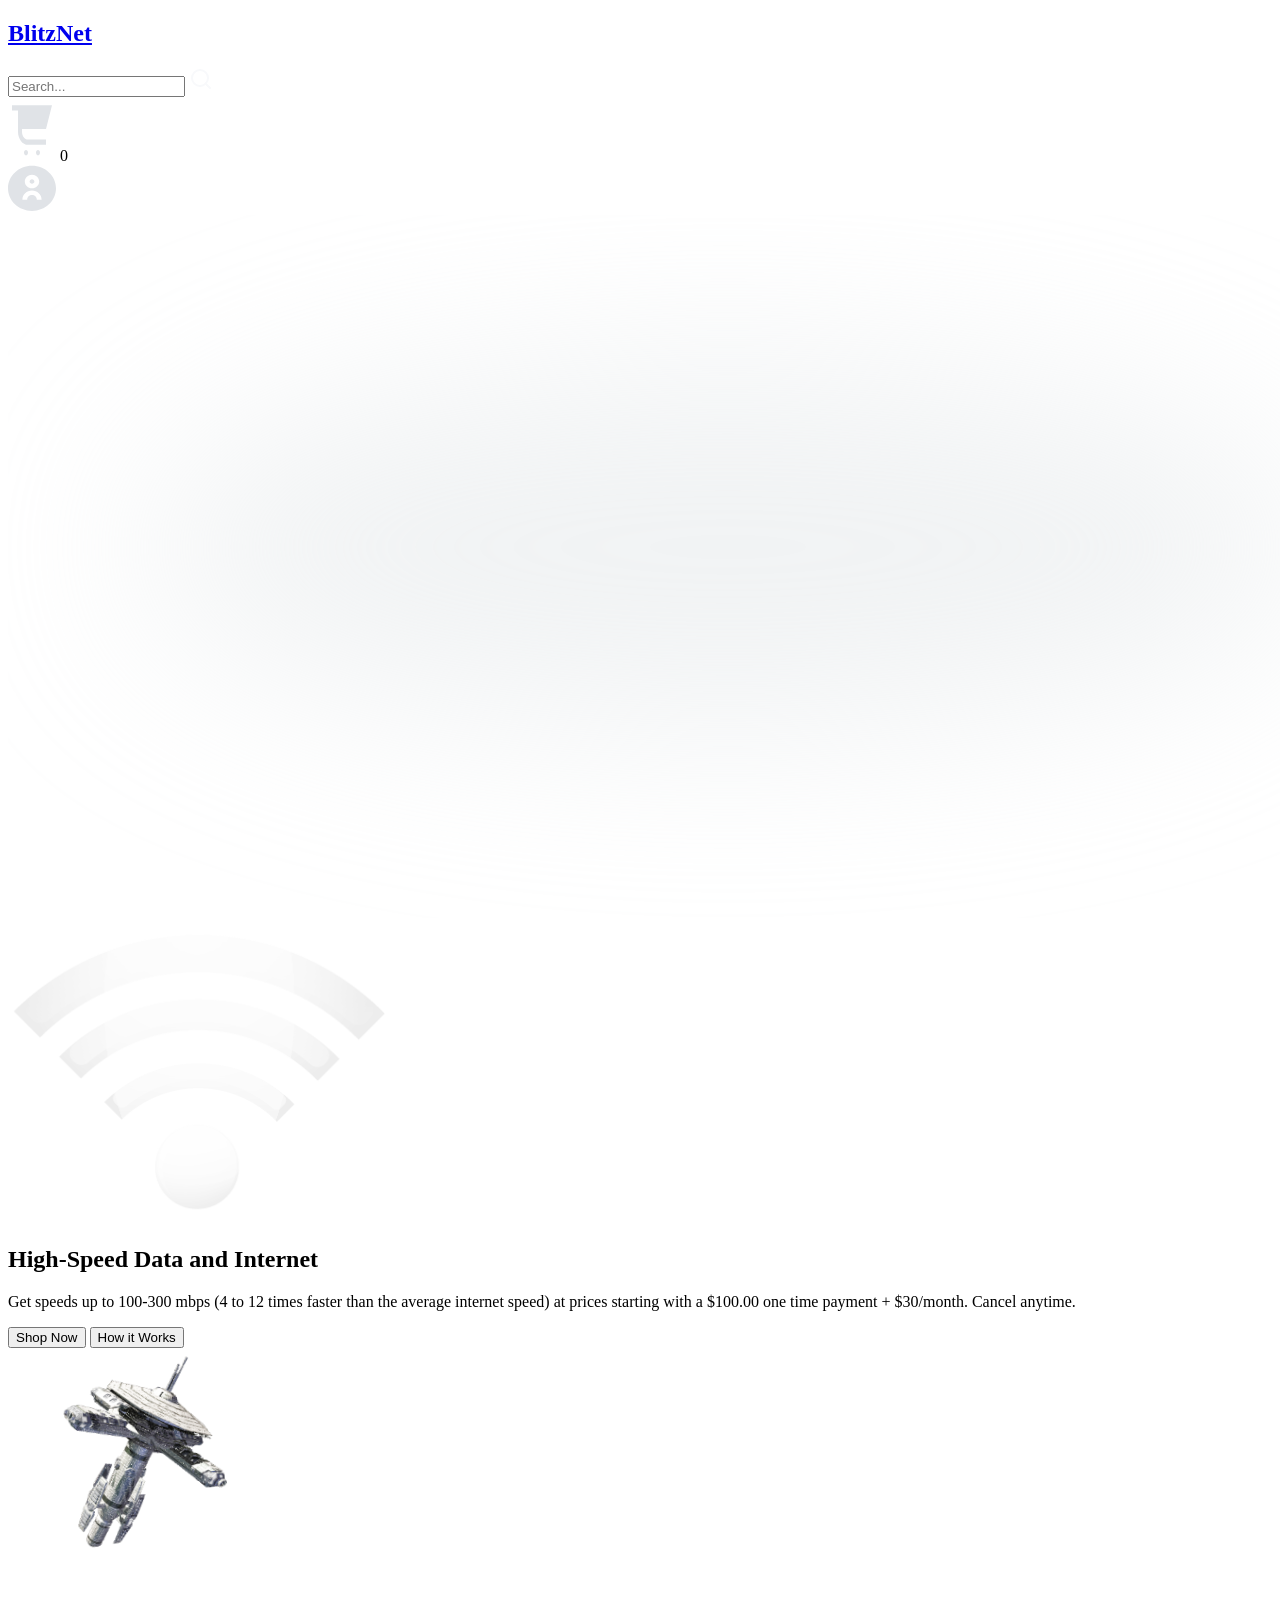
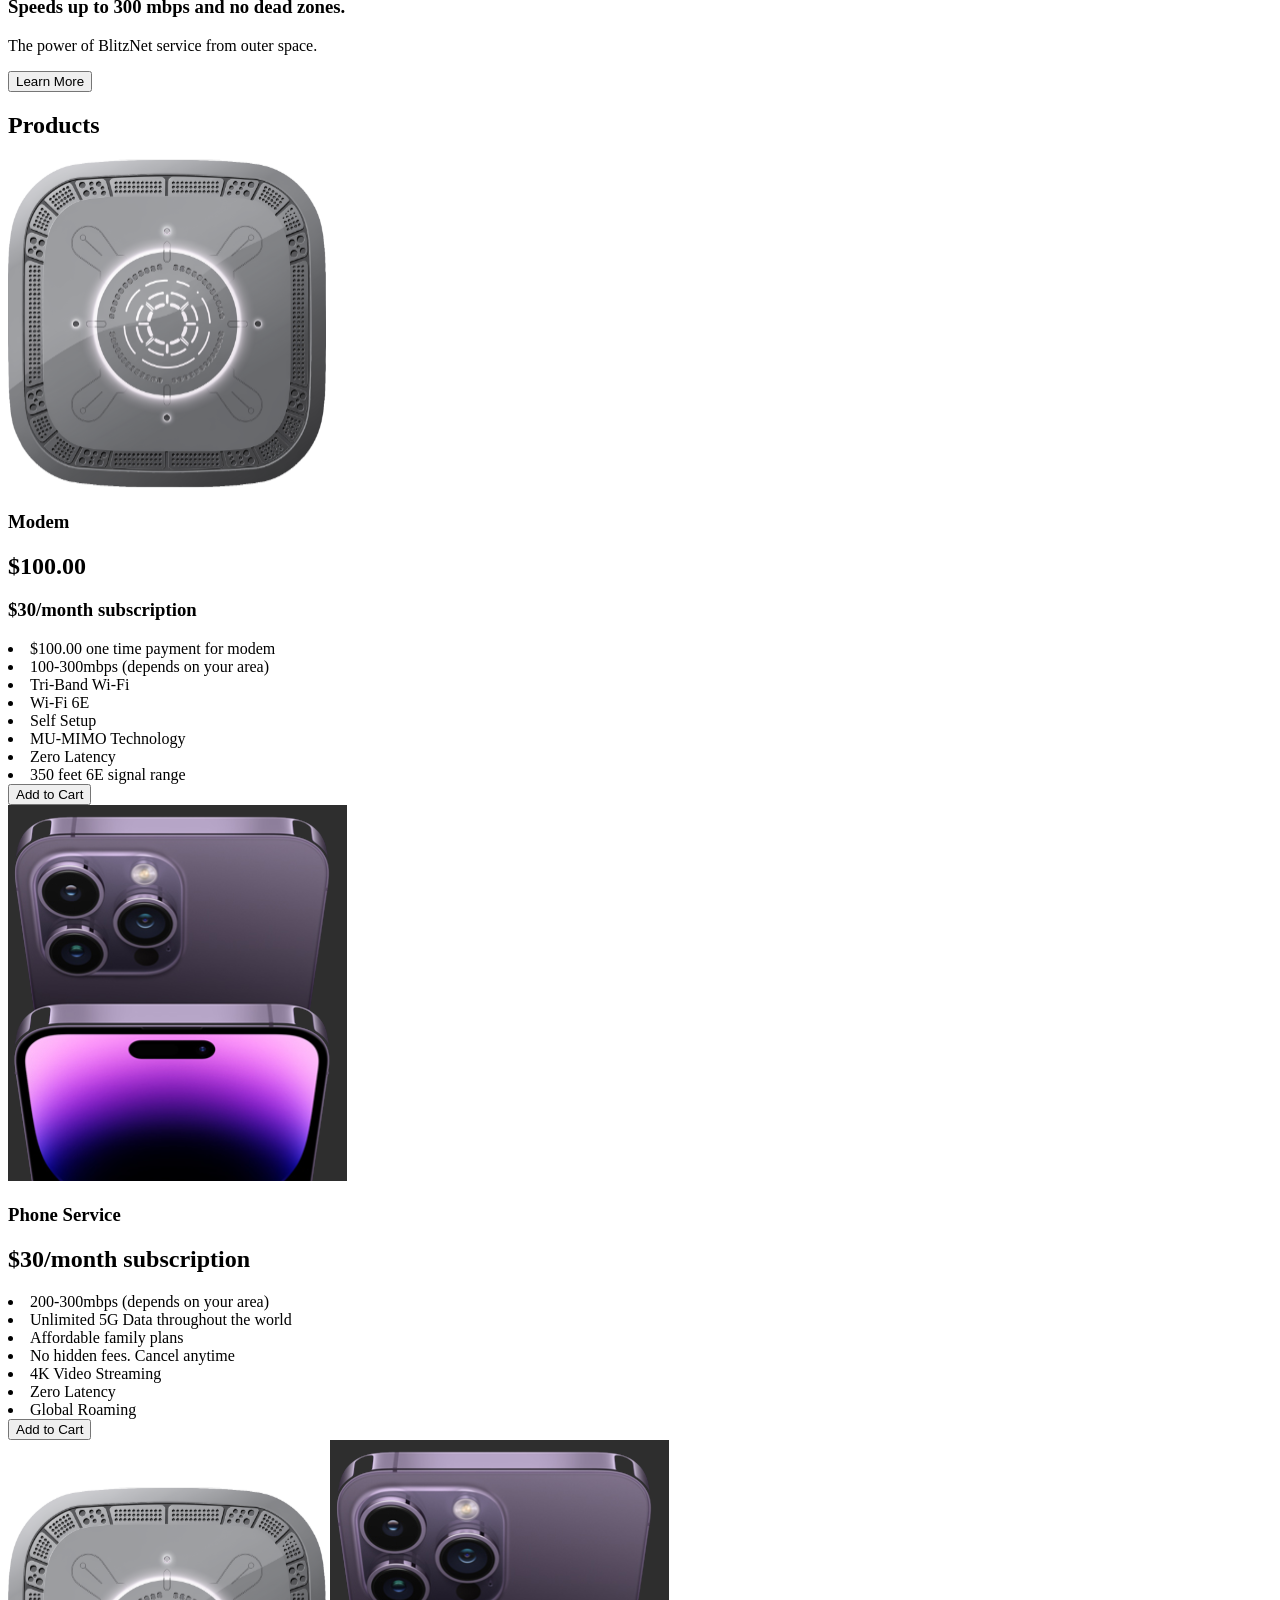
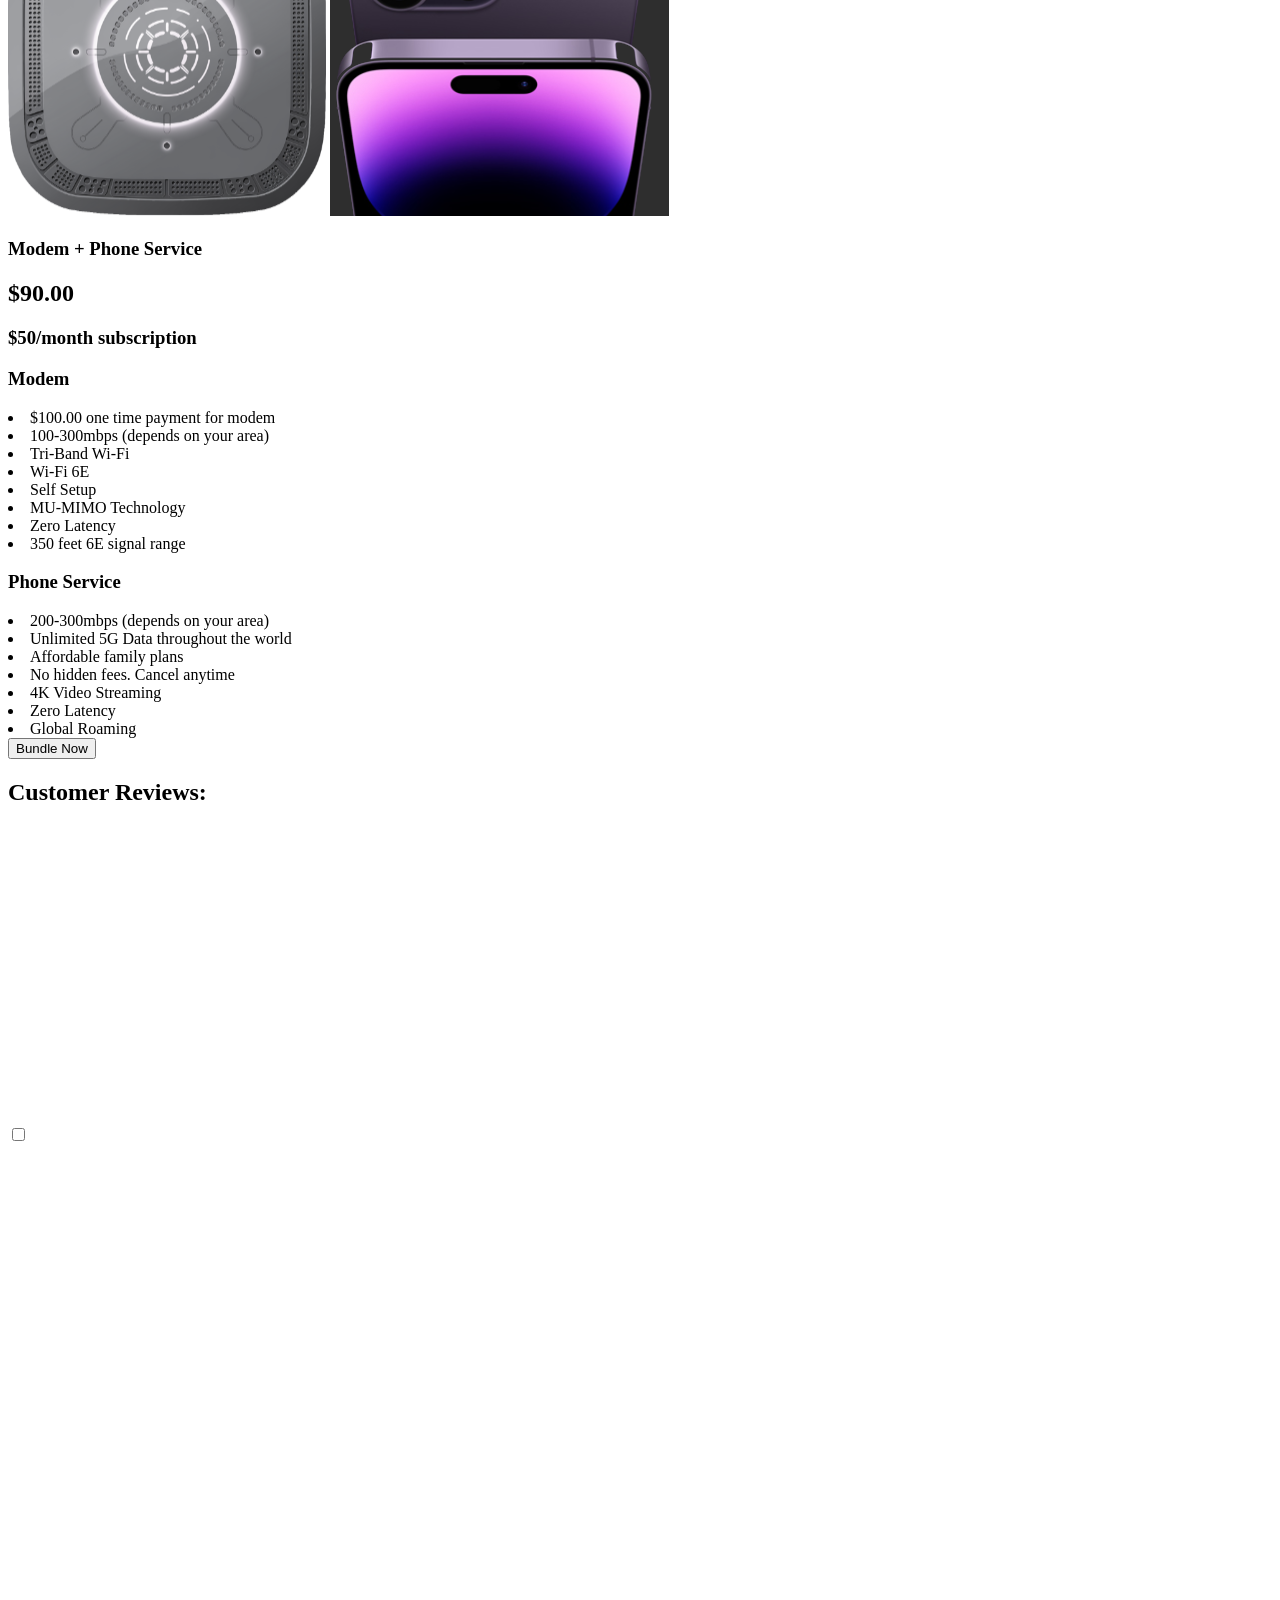
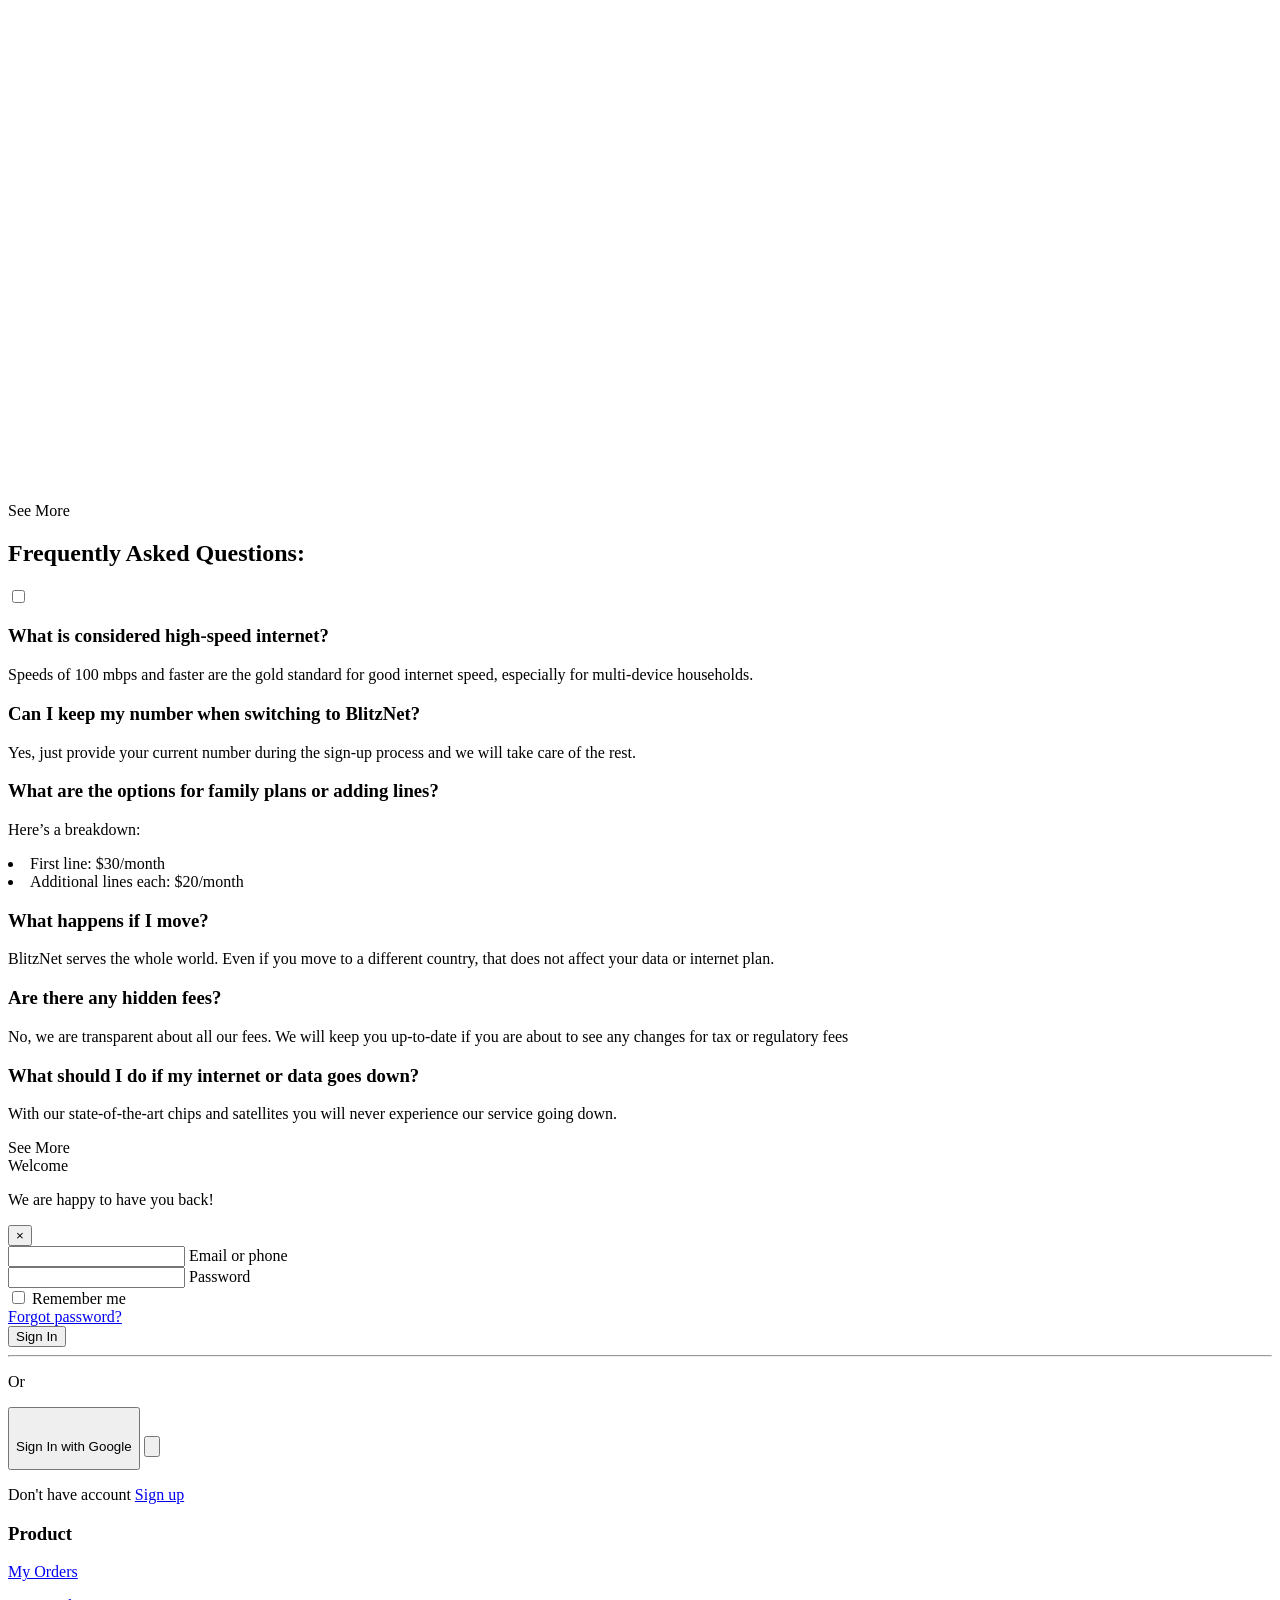
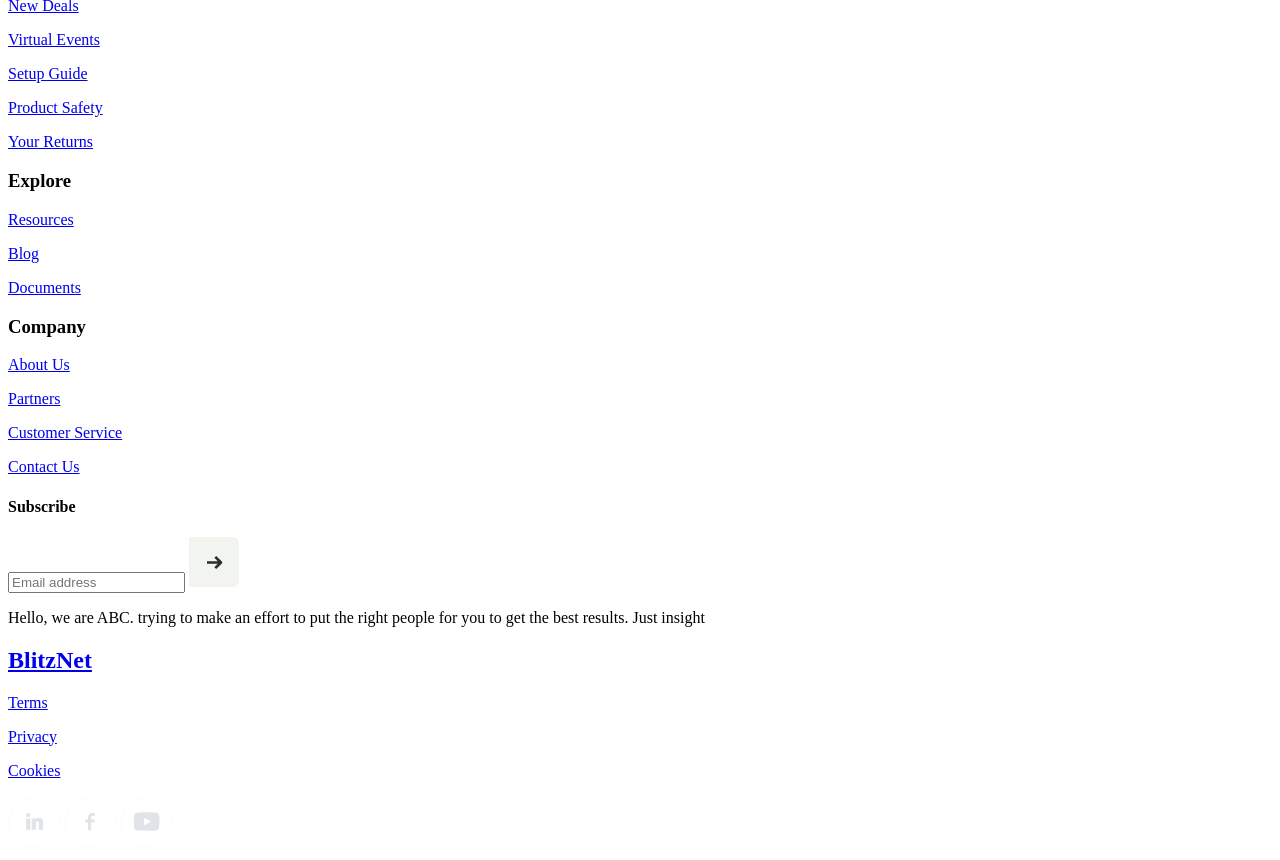
==== index.html @ a12979fe "Add files via upload" ====
<!DOCTYPE html>
<html lang="en">
  <head>
    <meta charset="UTF-8" />
    <meta name="viewport" content="width=device-width, initial-scale=1.0" />
    <title>BlitzNet</title>
    <link rel="stylesheet" href="/index.css" />
    <link rel="preconnect" href="https://fonts.googleapis.com" />
    <link rel="preconnect" href="https://fonts.gstatic.com" crossorigin />
    <link
      href="https://fonts.googleapis.com/css2?family=Radio+Canada+Big:ital,wght@0,400..700;1,400..700&display=swap"
      rel="stylesheet"
    />
    <link rel="stylesheet" href="https://cdn.jsdelivr.net/npm/bootstrap-icons@1.11.3/font/bootstrap-icons.min.css">
    <script src="https://apis.google.com/js/platform.js" async defer></script>
    <meta name="google-signin-client_id" content="
    981923150238-i71lds8e1lm59hdeq6o42u9sfgje04m9.apps.googleusercontent.com">
  </head>
  <body>
      <nav class="navbar">
        <a href="/home.html"><h1 class="logo">BlitzNet</h1></a>
        <div class="search-space">
        <form class="search-outer-box" action="">
          <div class="search">
            <input class="search-input" type="search" placeholder="Search..." />
            <a href="https://youtube.com"><svg
              class="search-icon"
              width="24"
              height="24"
              viewBox="0 0 24 24"
              fill="none"
              xmlns="http://www.w3.org/2000/svg"
            >
              <path
                d="M11 19C15.4183 19 19 15.4183 19 11C19 6.58172 15.4183 3 11 3C6.58172 3 3 6.58172 3 11C3 15.4183 6.58172 19 11 19Z"
                stroke="#F8F9FB"
                stroke-width="2"
                stroke-linecap="round"
                stroke-linejoin="round"
              />
              <path
                d="M21 21L16.7 16.7"
                stroke="#F8F9FB"
                stroke-width="2"
                stroke-linecap="round"
                stroke-linejoin="round"
              />
            </svg></a>
          </div>
        </form>
      </div>
        <div class="icon-box">
          <div class="cart">
          <a href="/my-orders.html"><img class="cart-icon" src="/Cart 5.svg" alt="" /></a>
          <span id="cart-count">0</span></div>
          <a href=""><img class="sign-in" src="/Vector.svg" alt="" /></a>
        </div>
      </nav>

    <section class="hero">
      <img class="ellipse" src="Ellipse 7.svg" alt="" />
      <div class="hero-flex-container">
        <img class="wifi-symbol" src="/pngegg (12) 1.svg" alt="" />
        <div class="hero-text">
          <h2 class="hero-h2">High-Speed Data and Internet</h2>
          <p class="hero-p">
            Get speeds up to 100-300 mbps (4 to 12 times faster than the average
            internet speed) at prices starting with a $100.00 one time payment +
            $30/month. Cancel anytime.
          </p>
          <div class="hero-button-container">
            <a href="https://youtube.com"><button class="hero-button black">Shop Now</button></a>
            <a href="https://youtube.com"><button class="hero-button grey">How it Works</button></a>
          </div>
        </div>
      </div>
    </section>
    <div class="satellite-box">
      <img class="satellite" src="/pngegg 1.svg" alt="" />
    </div>
    <section class="sub-hero">
      <div class="learn-rec">
        <div class="learn-text">
          <h3 class="learn-h3">Speeds up to 300 mbps and no dead zones.</h3>
          <p class="learn-p">The power of BlitzNet service from outer space.</p>
        </div>
        <a href="https://youtube.com"><button class="learn-more">Learn More</button></a>
      </div>
    </section>
    <section class="product-section">
      <h2 class="product-title">Products</h2>
      <div class="shop">
        <div id="card-1" class="card-1">
        <div class="product-card">
          <img src="/Layer 1.svg" alt="" class="product-img">
          <h3 class="card-title">Modem</h3>
          <h1 class="card-price">$100.00</h1>
          <h3 class="card-sub-title">$30/month <span class="span-1">subscription</span></h3>
          <div class="product-benefits">
          <li>$100.00 one time payment for modem</li>
          <li>100-300mbps (depends on your area)</li>
          <li>Tri-Band Wi-Fi</li>
          <li>Wi-Fi 6E</li>
          <li>Self Setup</li>
          <li>MU-MIMO Technology</li>
          <li>Zero Latency</li>
          <li>350 feet 6E signal range</li>
          </div>
          <button class="add-to-cart" data-product-id="1">Add to Cart</button>
        </div>
        </div>
        <div class="card-2" id="card-2">
          <div class="product-card">
          <img src="/image 1.svg" alt="" class="product-img">
          <h3 class="card-title">Phone Service</h3>
          <h1 class="card-price">$30/month <span class="span-2">subscription</span></h1>
          <div class="product-benefits">
          <li>200-300mbps (depends on your area)</li>
          <li>Unlimited 5G Data  throughout the world</li>
          <li>Affordable family plans</li>
          <li>No hidden fees. Cancel anytime</li>
          <li>4K Video Streaming</li>
          <li>Zero Latency</li>
          <li>Global Roaming</li>
          </div>
          <button class="add-to-cart" data-product-id="2">Add to Cart</button>
        </div>
      </div>
        <div class="card-3" id="card-3">
          <div class="product-card-bundle">
          <div class="img-box">
          <img src="/Layer 1.svg" alt="" class="product-img">
          <img src="/image 1.svg" alt="" class="product-img">
          </div>
          <h3 class="card-title">Modem + Phone Service</h3>
          <h1 class="card-price">$90.00</h1>
          <h3 class="card-sub-title">$50/month <span class="span-3">subscription</span></h3>
          <div class="bundle-benefits-box">
          <div class="bundle-benefits-modem">
            <h3 class="card-title">Modem</h3>
            <div class="bundle-list-box">
            <li>$100.00 one time payment for modem</li>
            <li>100-300mbps (depends on your area)</li>
            <li>Tri-Band Wi-Fi</li>
            <li>Wi-Fi 6E</li>
            <li>Self Setup</li>
            <li>MU-MIMO Technology</li>
            <li>Zero Latency</li>
            <li>350 feet 6E signal range</li>
          </div>
          </div>
          <div class="bundle-benefits-phone-service">
            <h3 class="card-title">Phone Service</h3>
            <div class="bundle-list-box">
            <li>200-300mbps (depends on your area)</li>
            <li>Unlimited 5G Data  throughout the world</li>
            <li>Affordable family plans</li>
            <li>No hidden fees. Cancel anytime</li>
            <li>4K Video Streaming</li>
            <li>Zero Latency</li>
            <li>Global Roaming</li>
          </div>
        </div>
      </div>
          <button id="bundle-button">Bundle Now</button>
        </div>
        </div>
      </div>
    </section>

    <section class="customer-reviews">
      <h2 class="customer-reviews-title">Customer Reviews:</h2>
      <div class="video-container">
        <input id="ch" type="checkbox">
        <iframe width="560" height="315" src="https://www.youtube.com/embed/gf8mCl1ycBQ?si=jTqODYtFxiVgCdCx" 
        title="YouTube video player" frameborder="0" allow="accelerometer; autoplay; clipboard-write; encrypted-media; gyroscope; 
        picture-in-picture; web-share" referrerpolicy="strict-origin-when-cross-origin" allowfullscreen></iframe>

        <iframe width="560" height="315" src="https://www.youtube.com/embed/gf8mCl1ycBQ?si=jTqODYtFxiVgCdCx" 
        title="YouTube video player" frameborder="0" allow="accelerometer; autoplay; clipboard-write; encrypted-media; gyroscope; 
        picture-in-picture; web-share" referrerpolicy="strict-origin-when-cross-origin" allowfullscreen></iframe>

        <iframe width="560" height="315" src="https://www.youtube.com/embed/gf8mCl1ycBQ?si=jTqODYtFxiVgCdCx" 
        title="YouTube video player" frameborder="0" allow="accelerometer; autoplay; clipboard-write; encrypted-media; gyroscope; 
        picture-in-picture; web-share" referrerpolicy="strict-origin-when-cross-origin" allowfullscreen></iframe>

        <iframe width="560" height="315" src="https://www.youtube.com/embed/gf8mCl1ycBQ?si=jTqODYtFxiVgCdCx" 
        title="YouTube video player" frameborder="0" allow="accelerometer; autoplay; clipboard-write; encrypted-media; gyroscope; 
        picture-in-picture; web-share" referrerpolicy="strict-origin-when-cross-origin" allowfullscreen></iframe>

       
        

          <div class="see-more-videos">
            <iframe width="560" height="315" src="https://www.youtube.com/embed/gf8mCl1ycBQ?si=jTqODYtFxiVgCdCx" 
            title="YouTube video player" frameborder="0" allow="accelerometer; autoplay; clipboard-write; encrypted-media; gyroscope; 
            picture-in-picture; web-share" referrerpolicy="strict-origin-when-cross-origin" allowfullscreen></iframe>
    
            <iframe width="560" height="315" src="https://www.youtube.com/embed/gf8mCl1ycBQ?si=jTqODYtFxiVgCdCx" 
            title="YouTube video player" frameborder="0" allow="accelerometer; autoplay; clipboard-write; encrypted-media; gyroscope; 
            picture-in-picture; web-share" referrerpolicy="strict-origin-when-cross-origin" allowfullscreen></iframe>
    
            <iframe width="560" height="315" src="https://www.youtube.com/embed/gf8mCl1ycBQ?si=jTqODYtFxiVgCdCx" 
            title="YouTube video player" frameborder="0" allow="accelerometer; autoplay; clipboard-write; encrypted-media; gyroscope; 
            picture-in-picture; web-share" referrerpolicy="strict-origin-when-cross-origin" allowfullscreen></iframe>
    
            <iframe width="560" height="315" src="https://www.youtube.com/embed/gf8mCl1ycBQ?si=jTqODYtFxiVgCdCx" 
            title="YouTube video player" frameborder="0" allow="accelerometer; autoplay; clipboard-write; encrypted-media; gyroscope; 
            picture-in-picture; web-share" referrerpolicy="strict-origin-when-cross-origin" allowfullscreen></iframe>
            
          </div>
          <div class="see-more-button-box">
          <label for="ch" class="see-more-button">See More</label>
        </div>
      </div>

    </section>
    <section class="frequently-asked-questions">
      <h2 class="frequently-asked-questions-title">Frequently Asked Questions:</h2>
      <div class="question-container">
        <input id="ch2" type="checkbox">
        <div class="qna">
        <h3 class="question">What is considered high-speed internet?</h3>
        <p class="answer">Speeds of 100 mbps and faster are the gold standard for good internet speed, especially for multi-device households.</p>
      </div>
        <div class="qna">
        <h3 class="question">Can I keep my number when switching to BlitzNet?</h3>
        <p class="answer">Yes, just provide your current number during the sign-up process and we will take care of the rest.</p>
      </div>
        <div class="qna">
        <h3 class="question">What are the options for family plans or adding lines?</h3>
        <p class="answer">Here’s a breakdown:</p>
        <li class="list-answer">First line: $30/month</li>
        <li class="list-answer">Additional lines each: $20/month</li>
      </div>
      <div class="see-more-questions">
        <div class="qna">
          <h3 class="question">What happens if I move?</h3>
          <p class="answer">BlitzNet serves the whole world. Even if you move to a different country, that does not affect your data or internet plan.</p>
        </div>
          <div class="qna">
          <h3 class="question">Are there any hidden fees?</h3>
          <p class="answer">No, we are transparent about all our fees. We will keep you up-to-date if you are about to see any changes for tax or regulatory fees</p>
        </div>
          <div class="qna">
          <h3 class="question">What should I do if my internet or data goes down?</h3>
          <p class="answer">With our state-of-the-art chips and satellites you will never experience our service going down.</p>
        </div>
      </div>
      <div class="see-more-button-box-2">
        <label for="ch2" class="see-more-button-2">See More</button>
      </div>
      </div>

    </section>
    <div class="login-popup" id="loginPopup">
      <div class="login-box">
          <div class="login-header">
              <header>Welcome</header>
              <p>We are happy to have you back!</p>
              <button class="close-popup" onclick="closePopup()">×</button>
          </div>
          <div class="input-box">
              <input type="text" class="input-field" id="email" autocomplete="off" required>
              <label for="email">Email or phone</label>
          </div>
          <div class="input-box">
              <input type="password" class="input-field" id="password" autocomplete="off" required>
              <label for="password">Password</label>
          </div>
          <div class="forgot">
              <section>
                  <input type="checkbox" id="check">
                  <label for="check">Remember me</label>
              </section>
              <section>
                  <a href="#" class="forgot-link">Forgot password?</a>
              </section>
          </div>
          <div class="input-box">
              <input type="submit" class="input-submit" value="Sign In">
          </div>
          <div class="middle-text">
              <hr>
              <p class="or-text">Or</p>
          </div>
          <div class="social-sign-in">
              <button class="input-google" id="googleSignIn">
                  <img src="images/google.png" alt="">
                  <p>Sign In with Google</p>
              </button>
              <button class="input-twitter">
                  <img src="images/twitter.png" alt="">
              </button>
          </div>
          <div class="sign-up">
              <p>Don't have account <a href="#">Sign up</a></p>
          </div>
      </div>
  </div>
    <section class="footer">
    <div class="footer-1">
      <div class="f-product">
        <h3 class="f-sm-title">Product</h3>
        <a href="/my-orders.html"><p class="f-p">My Orders</p></a>
        <a href="https://youtube.com"><p class="f-p">New Deals</p></a>
          <a href="https://youtube.com"><p class="f-p">Virtual Events</p></a>
            <a href="https://youtube.com"><p class="f-p">Setup Guide</p></a>
              <a href="https://youtube.com"><p class="f-p">Product Safety</p></a>
                <a href="https://youtube.com"><p class="f-p">Your Returns</p></a>
      </div>
      <div class="f-explore">
        <h3 class="f-sm-title">Explore</h3>
        <a href="https://youtube.com"><p class="f-p">Resources</p></a>
        <a href="https://youtube.com"><p class="f-p">Blog</p></a>
          <a href="https://youtube.com"><p class="f-p">Documents</p></a>
      </div>
      <div class="f-company">
        <h3 class="f-sm-title">Company</h3>
        <a href="https://youtube.com"><p class="f-p">About Us</p></a>
          <a href="https://youtube.com"><p class="f-p">Partners</p></a>
            <a href="https://youtube.com"><p class="f-p">Customer Service</p></a>
            <a href="https://youtube.com"><p class="f-p">Contact Us</p></a>
      </div>
      <div class="f-subscribe">
        <h4 class="f-sub-title">Subscribe</h4>
        <form action="">
          <div class="email-address">
            <input class="email-input" type="email" placeholder="Email address" />
            <a href="https://youtube.com"><img class="send" src="/nnew-send.svg" alt=""></a>
          </div>
        </form>
        <p class="subscribe-paragraph">Hello, we are ABC. trying to make an effort to put the right people for you to get the best results. Just insight</p>
      </div>
    </div>
    <span class="mid-footer-dash"></span>
    <div class="footer-2">
      <a href="https://youtube.com"><h1 class="f-logo">BlitzNet</h1></a>
      <div class="tpc">
        <a href="https://youtube.com"><p class="tpc-text">Terms</p></a>
        <a href="https://youtube.com"><p class="tpc-text">Privacy</p></a>
        <a href="https://youtube.com"><p class="tpc-text">Cookies</p></a>
      </div>
      <div class="socials">
        <a href="https://youtube.com"><img class="social-icons" src="/Linkedin.svg"  alt=""></a>
          <a href="https://youtube.com"><img class="social-icons" src="/Facebook.svg" alt=""></a>
            <a href="https://youtube.com"><img class="social-icons" src="/YouTube.svg" alt=""></a>
      </div>
    </div>
  </section>
  <script src="app.js"></script>
  </body>
</html>
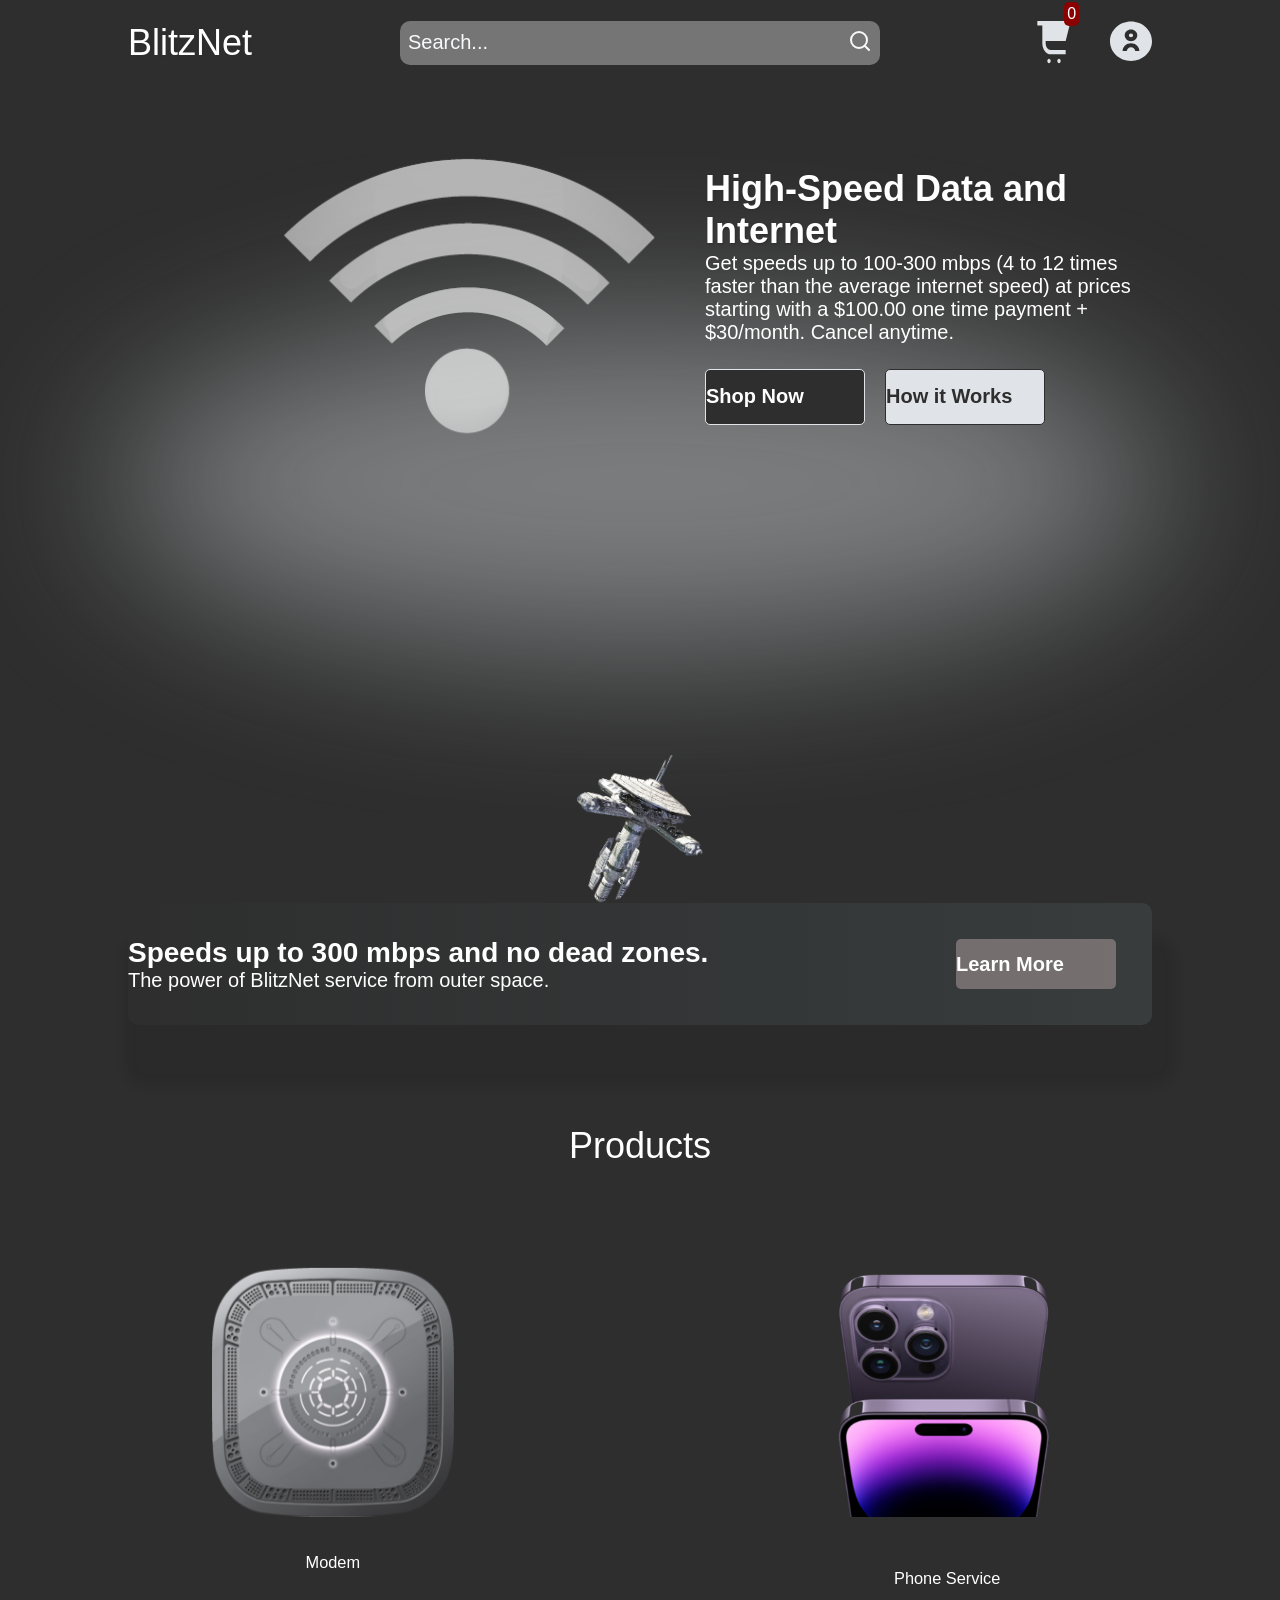
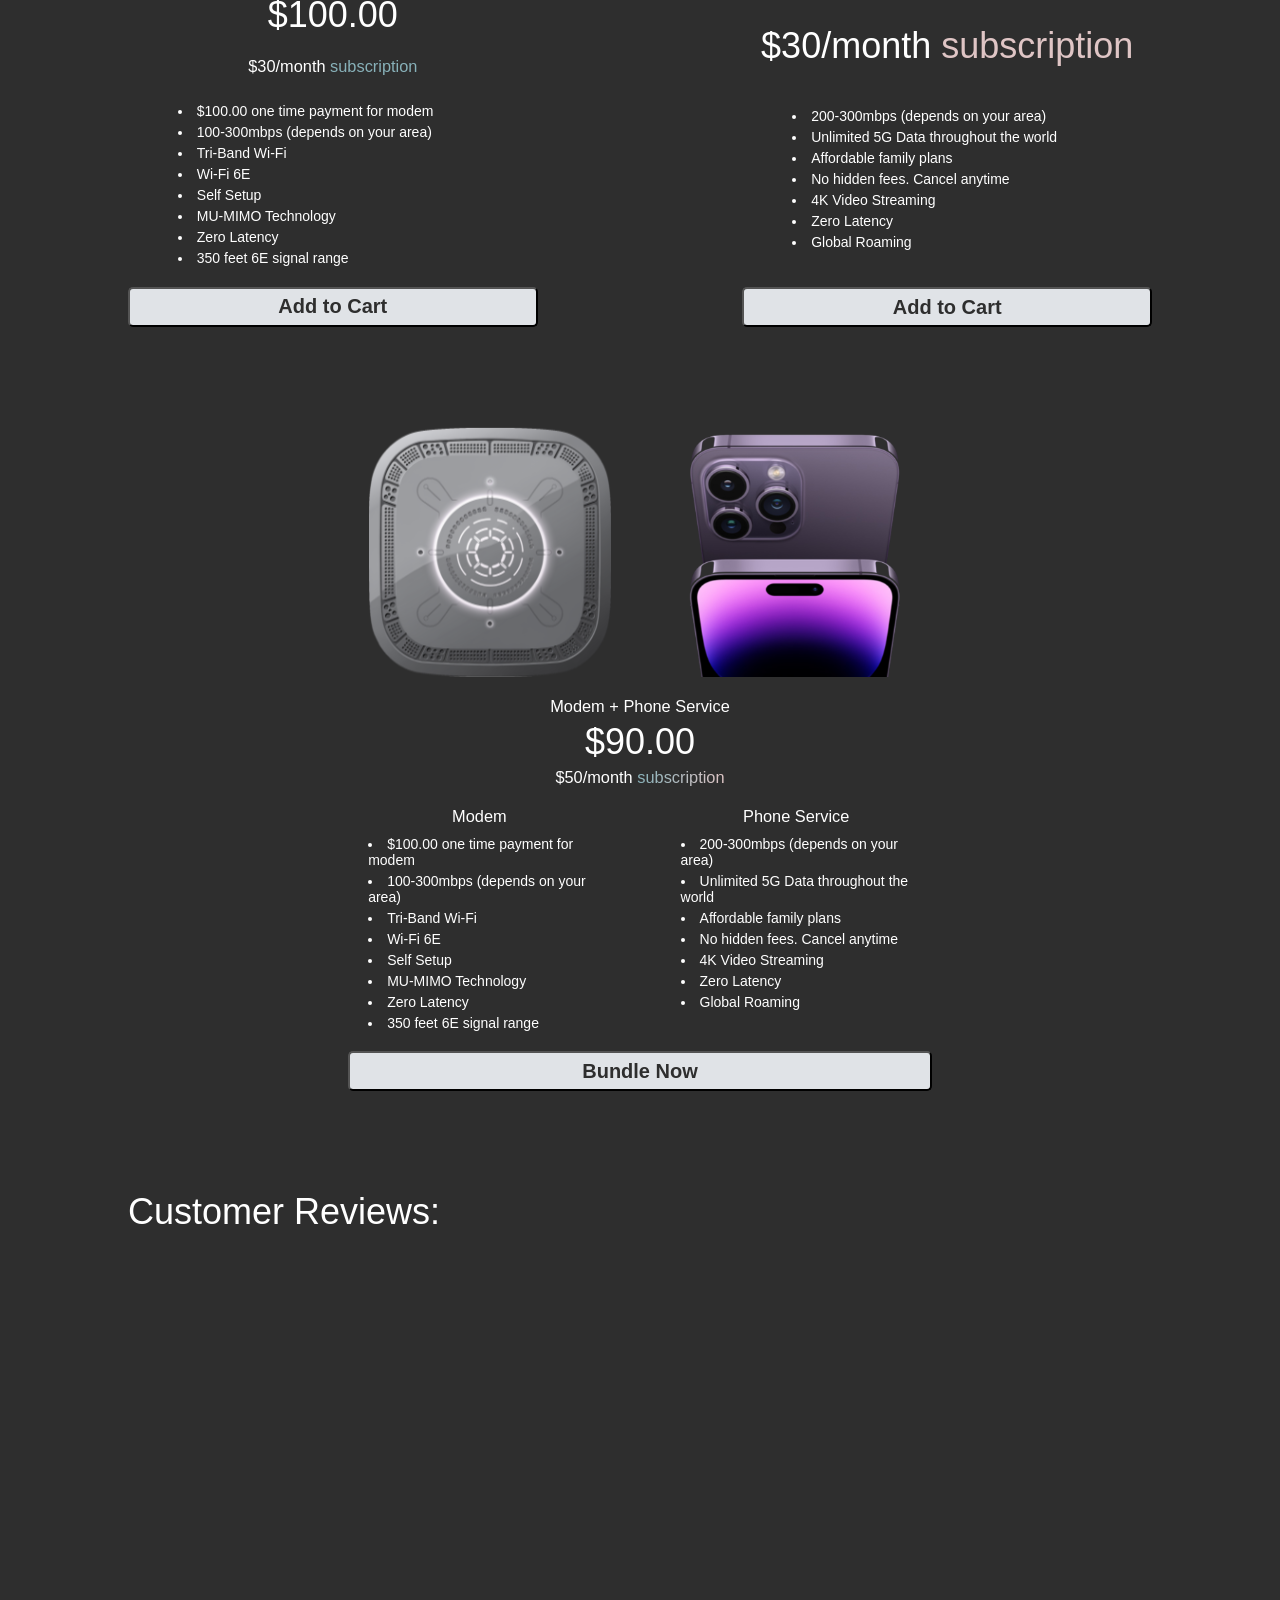
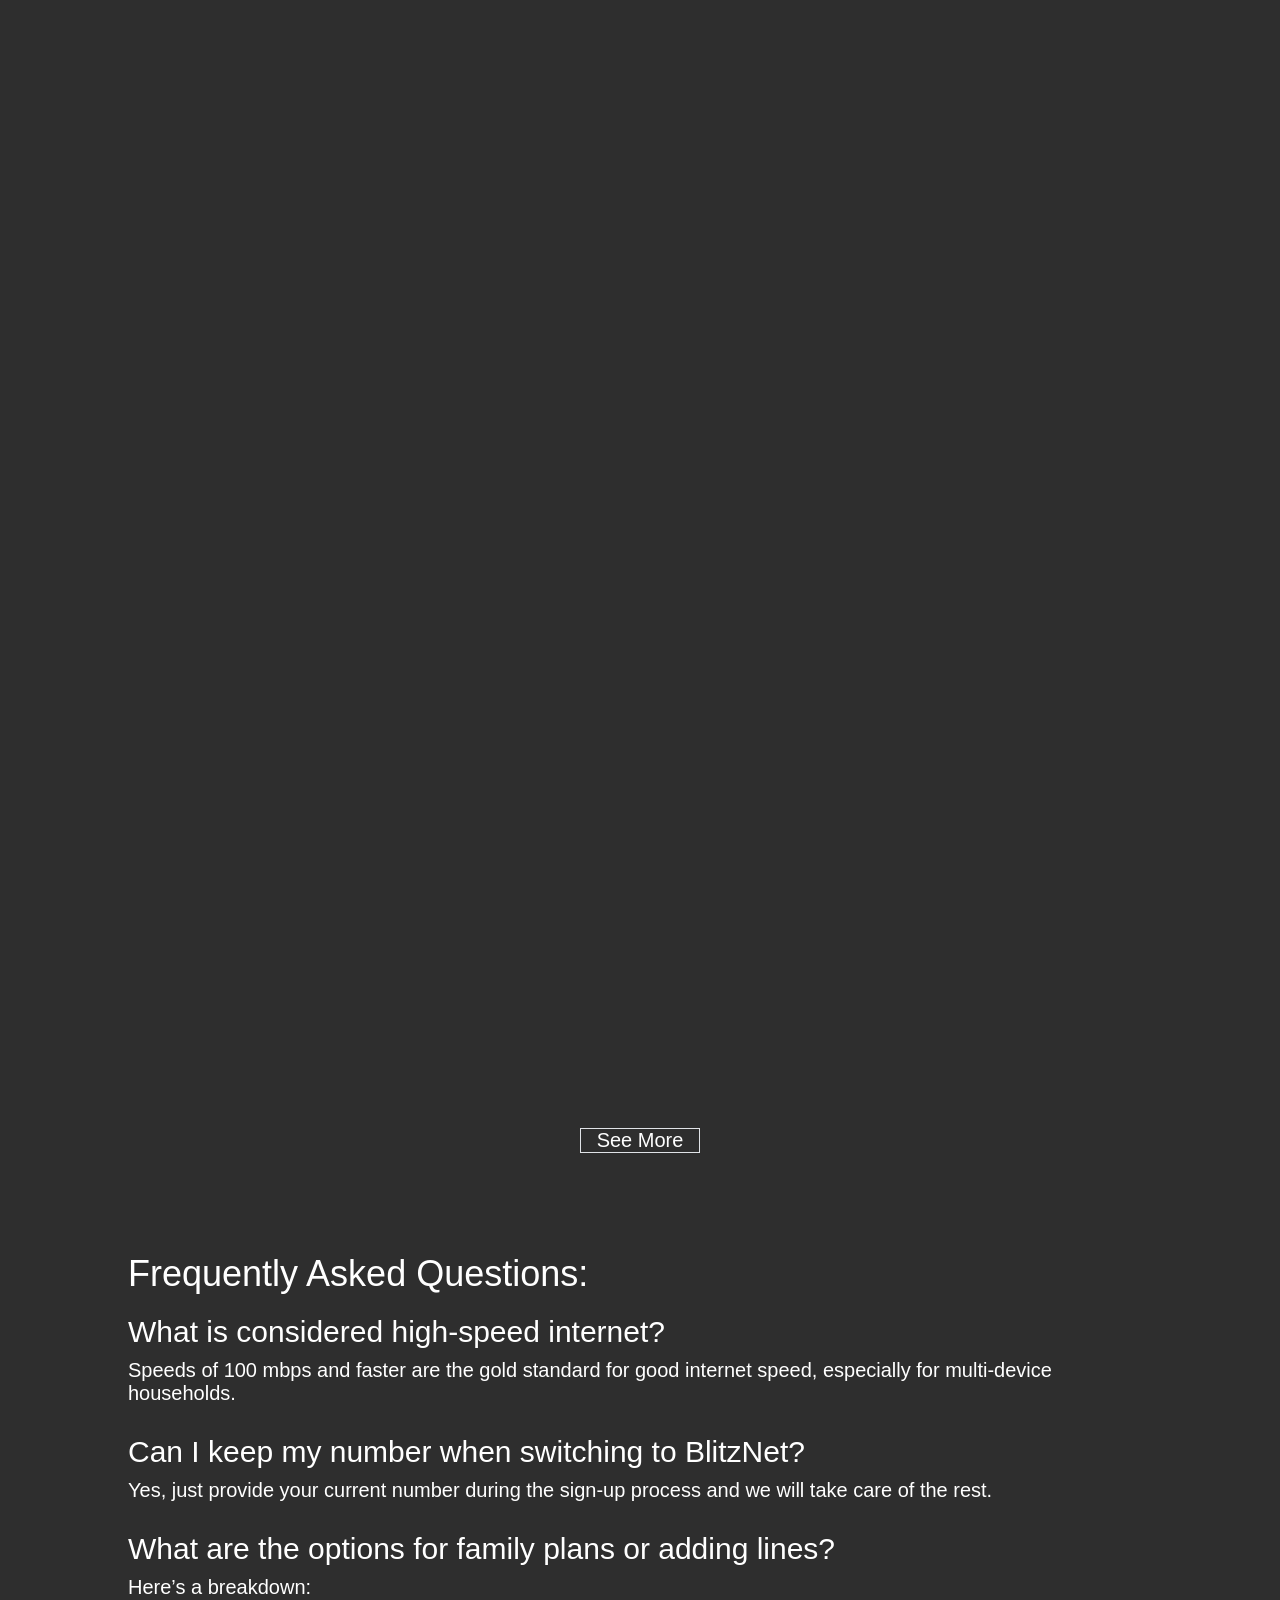
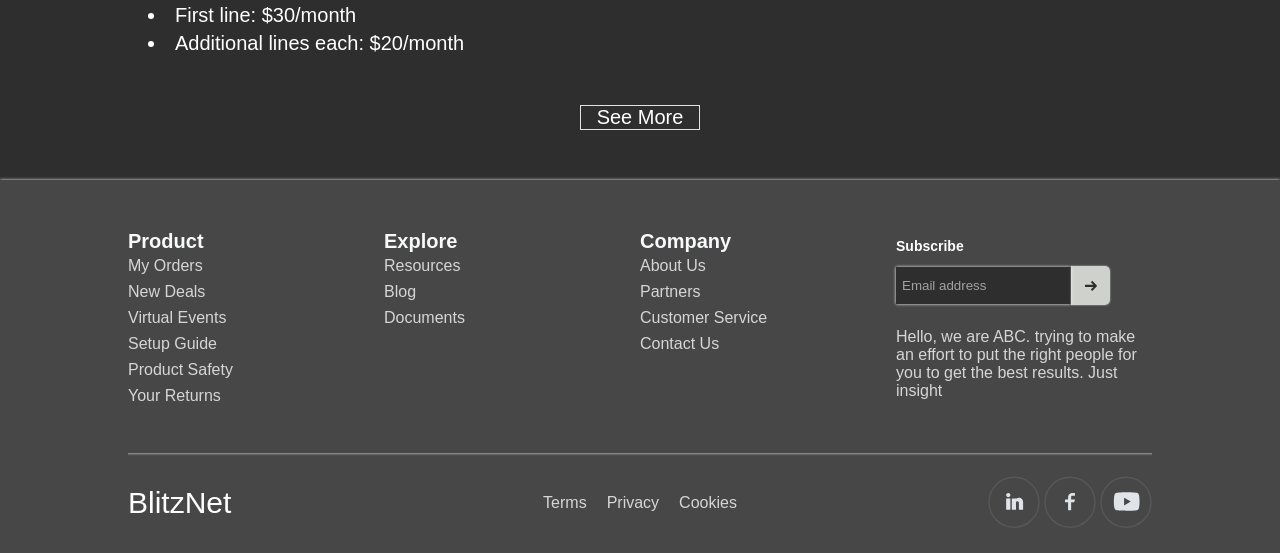
==== commit c28c79c2: "Update index.html" ====
--- a/index.html
+++ b/index.html
@@ -4,7 +4,7 @@
     <meta charset="UTF-8" />
     <meta name="viewport" content="width=device-width, initial-scale=1.0" />
     <title>BlitzNet</title>
-    <link rel="stylesheet" href="/index.css" />
+    <link rel="stylesheet" href="index.css" />
     <link rel="preconnect" href="https://fonts.googleapis.com" />
     <link rel="preconnect" href="https://fonts.gstatic.com" crossorigin />
     <link
--- a/index.css
+++ b/index.css
@@ -0,0 +1,929 @@
+* {
+    margin: 0;
+    padding: 0;
+    box-sizing: border-box;
+    font-family: "Radio Canada Big", sans-serif;
+    color: #fff;
+    text-decoration: none;
+}
+
+:root {
+    --width-response: 80%;
+}
+
+
+body {
+    background: #2E2E2E;
+    display: flex;
+    flex-direction: column;
+    justify-content: center;
+    align-items: center;
+
+}
+
+h1 {
+    font-size: 36px;
+    font-weight: 500;
+}
+
+h2 {
+    font-size: 36px;
+    font-weight: 500;
+}
+
+
+
+p {
+    font-size: 20px;
+}
+
+
+
+
+
+
+
+
+
+
+.navbar {
+
+    display: grid;
+    grid-template-columns: repeat(3, 1fr);
+    justify-content: center;
+    align-items: center;
+    height: 73px;
+    padding-top: 13px;
+    z-index: 999;
+    width: 100%;
+    padding-inline: 10%;
+}
+
+
+
+
+.logo {
+    font-size: 36px;
+    font-weight: 500;
+    justify-self: start;
+    text-shadow: 1px 1px 2px rgba(46, 46, 46, 1);
+}
+
+
+.search {
+    width: 30em;
+    height: 2.8em;
+    display: flex;
+    align-items: center;
+    justify-content: space-between;
+    border-radius: 10px;
+    background: #757575;
+    transition: box-shadow 0.25s;
+    padding-inline: 8px;
+
+}
+
+.search:focus-within {
+    box-shadow: 0 0 2px rgba(35, 32, 32, .25);
+}
+
+.search-input{
+    font-size: 20px;
+    color: #E0E3E7;
+    margin-right: 16px;
+    outline: none;
+    border: none;
+    background: transparent;
+    width: 532px;
+    height: 23px;
+}
+
+.search-input::placeholder,
+.search-icon  {
+    color: #F8F9FB;
+}
+
+.cart {
+    position: relative;
+}
+
+#cart-count {
+position: absolute;
+background: darkred;
+top: -12px;
+right: -5px;
+color: white;
+padding: 3px;
+border-radius: 5px;
+}
+
+.cart-icon {
+    height:54px;
+}
+
+.sign-in {
+    height: 40px;
+}
+
+.icon-box {
+    justify-self: end;
+    display: flex;
+    align-items: center;
+    column-gap: 36px;
+}
+
+.hero {
+  
+    display: flex;
+    justify-content: center;
+    height: 75vh;
+
+}
+
+.wifi-symbol{
+    margin-left: 150px;
+}
+.hero-flex-container{
+    display: grid;
+    grid-template-columns: repeat(2,1fr);
+width: 80%;
+position: absolute;
+top: 146px;
+align-items: center;
+
+}
+
+.question-blur {
+    justify-self: flex-start;
+}
+
+.hero-text {
+
+    margin-left: 50px;
+}
+
+.hero-h2 {
+    font-size: 36px;
+    font-weight: 600;
+    text-shadow: 1px 1px 2px rgba(46, 46, 46, 1);
+}
+
+.hero-p {
+    font-size: 20px;
+}
+
+.hero-button-container{
+    display: flex;
+    justify-content: flex-start;
+    margin-top: 25px;
+    gap: 20px;
+}
+
+.hero-button {
+    width: 8em;
+    height: 2.8em;
+    font-size: 20px;
+    font-weight: 600;
+    outline: none;
+    border: none;
+}
+
+.black {
+
+    background: #2E2E2E;
+    border: 1px solid #E0E3E7;
+}
+
+.grey {
+    color: #2E2E2E;
+    background: #E0E3E7;
+    border: 1px solid #2E2E2E;
+}
+
+.sub-hero {
+    display: flex;
+    justify-content: center;
+    margin-top: 20px;
+    width: 100%;
+    
+}
+
+.ellipse {
+    position: absolute;
+    left: 0;
+    height: 700px;
+    bottom: 50px;
+    width: 100%;
+}
+
+.satellite-box {
+    height: 15vh;
+}
+
+.satellite {
+
+    height: 175px;
+    cursor: pointer;
+    transition: 1s ease-in-out;
+}
+
+
+.satellite:hover {
+    transform: scale(1.05);
+}
+
+.learn-rec{
+    display: flex;
+align-items: center;
+justify-content: space-between;
+width: var(--width-response);
+height: 122px;
+background: linear-gradient(90deg, rgba(46, 46, 46, 0.11) 0.01%, rgba(136, 177, 185, 0.11) 100%);
+box-shadow: 10px 47px 8.1px 13px rgba(35, 32, 32, 0.25);
+border-radius: 10px;
+
+}
+
+.learn-text {
+    display: flex;
+    flex-direction: column;
+    justify-content: center;
+}
+
+
+.learn-h3{
+    font-size: 28px;
+    font-weight: 600;
+}
+
+.learn-p {
+    font-size:20px;
+
+}
+
+.learn-more {
+    margin-right: 36px;
+    width: 8em;
+    height:2.5em;
+    font-size: 20px;
+    font-weight: 600;
+    background: rgba(223, 197, 197, .37);
+    border: none;
+    outline: none;
+}
+
+.product-section {
+    margin-top: 100px;
+
+    display: flex;
+    flex-direction: column;
+    justify-content: center;
+    align-items: center;
+    width: 100%;
+}
+
+.product-title {
+    text-align: center;
+}
+
+.shop {
+display: flex;
+flex-wrap: wrap;
+justify-content:space-between;
+align-items: center;
+margin-top: 100px;
+row-gap: 100px;
+width: 80%;
+}
+
+
+.card-title,
+.card-price,
+.card-sub-title {
+text-align: center;
+}
+
+
+.card-price {
+    margin-top: 5px;
+}
+
+.card-1 {
+    width: 40%;
+}
+
+.card-2 {
+width: 40%;
+}
+
+.product-card {
+    display: flex;
+    flex-direction: column;
+    align-self: center;
+    justify-self: center;
+    align-items: center;
+    justify-content: space-between;
+    width: 100%;
+    height: 660px;
+}
+
+.span-1 {
+    color: #88B1B9;
+}
+
+.product-img {
+    height: 250px;
+}
+
+.card-title {
+    margin-top: 20px;
+    font-weight: 400;
+}
+
+.card-sub-title {
+    margin-top: 5px;
+    font-weight: 400;
+}
+
+.img-box {
+    display: flex;
+    column-gap: 75px;
+    align-items: center;
+    justify-content: center;
+}
+
+.product-benefits {
+    margin-top: 10px;
+    width: 350px;
+}
+
+li {
+    margin-bottom: 5px;
+    margin-left: 20px;
+}
+
+
+
+.add-to-cart {
+    width: 100%;
+    align-self: center;
+    justify-self: center;
+display: flex;
+justify-content: center;
+align-items: center;
+    height: 2em;
+    font-size: 20px;
+    outline: none;
+    font-weight: 600;
+    background: #E0E3E7;
+    color: #2E2E2E;
+    cursor: pointer;
+    
+
+}
+
+
+
+.span-2 {
+    color: #DFC5C5;
+}
+
+
+.span-3 {
+    background-image: linear-gradient(to right, #88B1B9, #DFC5C5);
+    color: transparent;
+    background-clip: text;
+}
+
+.bundle-benefits-box {
+    display: flex;
+    column-gap: 50px;
+}
+
+.bundle-list-box {
+   margin-top: 10px;
+
+}
+
+
+#bundle-button {
+    margin-top: 15px;
+    width: 100%;
+    color: #2E2E2E;
+    height: 2em;
+    font-size: 20px;
+    outline: none;
+    background: #E0E3E7;
+    font-weight: 600;
+    display: flex;
+justify-content: center;
+align-items: center;
+cursor: pointer;
+}
+
+
+.card-3 {
+    display: flex;
+    width: 100%;
+    justify-content: center;
+
+}
+
+
+
+.product-card-bundle {
+    width: 57%;
+    display: flex;
+    flex-direction: column;
+    align-items: center;
+    justify-content: center;
+
+}
+
+.customer-reviews {
+    margin-top: 100px;
+    display: flex;
+    flex-direction: column;
+    align-items: center;
+    justify-content: center;
+    width:100%;
+}
+
+.customer-reviews-title {
+    text-align: start;
+    align-self:  flex-start;
+    margin-left: 10%;
+}
+
+.video-container {
+    margin-top: 20px;
+    width: var(--width-response);
+    display: flex;
+    flex-wrap: wrap;
+    align-items: center;
+    justify-content: space-between;
+    row-gap: 35px;
+ 
+
+}
+
+
+
+#ch {
+    display: none;
+}
+
+#ch:checked ~ .see-more-videos  {
+    width: 100%;
+    display: flex;
+    flex-wrap: wrap;
+    align-items: center;
+    justify-content: space-between;
+    row-gap: 35px;
+ 
+}
+
+#ch:checked ~ .see-more-button-box {
+    display: none;
+}
+
+.see-more-videos {
+    display: none;
+
+
+}
+
+#ch2 {
+    display: none;
+}
+
+#ch2:checked ~ .see-more-questions  {
+    display: block;
+    filter: blur(0rem);
+
+}
+
+
+#ch2:checked ~ .see-more-button-box-2 {
+    display: none;
+}
+
+#ch2:checked ~ .qna-blur {
+    display: none;
+}
+
+.see-more-questions {
+    display: none;
+
+}
+
+
+.see-more-button {
+    margin-top: 75px;
+    text-align: center;
+    font-size: 20px;
+    width: 6em;
+    background: #2E2E2E;
+    border: 1px solid #E0E3E7;
+    align-self: center;
+
+}
+
+.see-more-button-box {
+    display: flex;
+    width: 100%;
+    align-items: center;
+    justify-content: center;
+    margin-inline: auto;
+
+}
+
+.see-more-button-box-2 {
+    display: flex;
+    width: 100%;
+    justify-content: center;
+}
+
+
+.see-more-button-2 {
+    margin-top: 20px;
+    font-size: 20px;
+    width: 6em;
+    background: #2E2E2E;
+    border: 1px solid #E0E3E7;
+    align-self: center;
+    text-align: center;
+    z-index: 999;
+}
+
+
+.frequently-asked-questions {
+    margin-top: 100px;
+    width: 100%;
+    display: flex;
+    flex-direction: column;
+    align-items: space-between;
+    justify-content: center;
+}
+
+.frequently-asked-questions-title {
+    align-self: flex-start;
+    margin-left: 10%;
+}
+
+.question-container {
+    margin-top: 20px;
+    width: var(--width-response);
+    align-self: center;
+}
+
+.qna {
+    margin-bottom: 30px;
+}
+
+
+
+.question {
+    font-size: 30px;
+    font-weight: 500;
+}
+
+
+
+.answer {
+    margin-top: 10px;
+}
+
+.list-answer {
+    margin-top: 5px;
+    font-size: 20px;
+}
+
+.footer {
+    display: flex;
+    flex-direction: column;
+    align-items: center;
+    justify-content: center;
+    margin-top: 50px;
+    background: #63636377;
+    width: 100%;
+    box-shadow: 0 0 3px #F8F9FB;
+   
+}
+
+.footer-1 {
+    margin-top: 50px;
+    display: grid;
+    grid-template-columns: repeat(4, 1fr);
+    width: var(--width-response);
+}
+
+
+.f-sm-title {
+    font-size: 20px;
+    font-weight: 600;
+    color: #F8F9FB;
+    margin-bottom: 4px;
+}
+
+.f-p {
+    font-size: 16px;
+    color: #d6d6d6;
+    margin-bottom: 8px;
+}
+
+.f-p:hover {
+    color: #F8F9FB;
+}
+
+
+
+.footer-2 {
+    display: grid;
+    align-items: center;
+    grid-template-columns: repeat(3, 1fr);
+    width: var(--width-response);
+    box-shadow:inset 0px 3px 3px -3px  #F8F9FB;
+    margin-top: 40px;
+    height: 100px;
+}
+
+.tpc {
+    justify-self: center;
+    display: flex;
+    justify-content: center;
+    align-items: center;
+    gap: 0 20px;
+}
+
+.tpc-text {
+    font-size: 16px;
+    color: #d6d6d6;
+}
+
+.tpc-text:hover {
+    color: #F8F9FB;
+}
+
+.f-logo {
+    font-size: 30px;
+    font-weight: 500px;
+    justify-self: start;
+}
+
+
+.socials {
+    justify-self: end;
+}
+
+.social-icons:hover {
+    scale: 1.05;
+}
+
+.email-address {
+    display: flex;
+    align-items: center;
+    justify-content: flex-start;
+    margin-top: 8px;
+    color: #F8F9FB;
+}
+
+.email-input {
+    height: 37px;
+    border: none;
+    box-shadow: 0 0 3px #F8F9FB;
+    border-right: none;
+    outline: none;
+    background: #2E2E2E;
+    font-weight: 500;
+    color: #F8F9FB;
+    padding-left: 6px;
+
+}
+
+.email-input::placeholder {
+    color: #d6d6d6af;
+}
+
+.send {
+    margin-top: 4px;
+    height: 39px;
+    box-shadow: 0 0 1.5px #F8F9FB;
+    border-top-right-radius: 5px;
+    border-bottom-right-radius: 5px;
+}
+
+.f-subscribe {
+    display: flex;
+    flex-direction: column;
+    justify-content: center;
+    margin-bottom: 5px;
+}
+
+.subscribe-paragraph {
+    color: #d6d6d6;
+    font-size: 16px;
+    margin-top: 20px;
+}
+
+
+
+
+.login-popup {
+    display: none;
+    position: fixed;
+    top: 0;
+    left: 0;
+    width: 100%;
+    height: 100%;
+    background: rgba(0, 0, 0, 0.5);
+    justify-content: center;
+    align-items: center;
+    z-index: 1000;
+}
+
+.login-box {
+    position: relative;
+    width: 470px;
+    height: 520px;
+    padding: 10px 30px;
+    background: #FFF;
+    border: 1px solid #ddd;
+    border-radius: 10px;
+    box-shadow: 0 0 10px rgba(0, 0, 0, 0.1);
+}
+
+.close-popup {
+    position: absolute;
+    top: 10px;
+    right: 10px;
+    border: none;
+    background: none;
+    font-size: 24px;
+    cursor: pointer;
+    color: #555;
+}
+
+.login-box{
+    position: relative;
+    width: 470px;
+    height: 520px;
+    padding: 10px 30px;
+    background: #FFF;
+    border: 1px solid #ddd;
+    border-radius: 10px;
+}
+.login-header{
+    display: flex;
+    flex-direction: column;
+    text-align: center;
+    margin: 20px 0 50px 0;
+}
+.login-header header{
+    font-family: 'Poppins', sans-serif;
+    color: #333;
+    font-size: 30px;
+    margin-bottom: 5px;
+}
+.login-header p{
+    color: #555;
+}
+.input-box{
+    position: relative;
+    width: 100%;
+}
+.input-box label{
+    position: absolute;
+    top: 15px;
+    left: 15px;
+    color: #555;
+    transition: .15s ease-in-out;
+}
+.input-box input{
+    width: 100%;
+    height: 50px;
+}
+.input-box .input-field{
+    font-size: 1em;
+    color: #333;
+    padding-left: 15px;
+    margin-bottom: 25px;
+    border: 1px solid #ddd;
+    border-radius: 3px;
+    outline: none;
+}
+.input-box input[type="password"]{
+    margin-bottom: 10px;
+}
+.input-box .input-field:focus{
+    border: 2px solid #8749F2;
+}
+.input-field:focus ~ label, .input-field:valid ~ label{
+    top: -8px;
+    left: 12px;
+    font-size: 12px;
+    color: #7931F5;
+    background: #FFF;
+    padding: 0 5px;
+}
+.input-field:valid ~ label{
+    color: #555;
+}
+.forgot{
+    display: flex;
+    justify-content: space-between;
+    margin-bottom: 25px;
+}
+section{
+    display: flex;
+    align-items: center;
+    font-size: 14px;
+    color: #555;
+}
+#check{
+    margin-right: 10px;
+}
+section .forgot-link{
+    font-weight: 500;
+    text-decoration: none;
+    color: #7931F5;
+}
+.input-submit{
+    font-family: 'Poppins', sans-serif;
+    font-size: 15px;
+    color: #FFF;
+    background: #7931F5;
+    border: none;
+    border-radius: 5px;
+    cursor: pointer;
+}
+.middle-text{
+    position: relative;
+    width: 100%;
+    margin: 30px 0;
+}
+.or-text{
+    font-family: 'Poppins', sans-serif;
+    position: absolute;
+    left: 50%;
+    transform: translate(-50%, -50%);
+    background: #FFF;
+    color: #777;
+    padding: 10px;
+}
+hr{
+    border: 1px solid #ddd;
+}
+.social-sign-in{
+    display: flex;
+    gap: 15px;
+}
+button{
+    display: flex;
+    align-items: center;
+    justify-content: space-between;
+    border-radius: 5px;
+    cursor: pointer;
+}
+.input-google{
+    width: 100%;
+    height: 50px;
+    padding: 0 30px;
+    background: #FFF;
+    border: 1px solid #CCC;
+}
+.input-google img{
+    width: 25px;
+}
+.input-google p{
+    font-family: 'Poppins', sans-serif;
+    font-size: 15px;
+    width: 90%;
+}
+.input-twitter{
+    justify-content: center;
+    width: 70px;
+    height: 50px;
+    background: #EEE;
+    border: none;
+}
+.input-twitter img{
+    width: 20px;
+}
+.input-google:hover,
+.input-twitter:hover,
+.input-submit:hover{
+    opacity: 0.9;
+}
+.sign-up{
+    position: absolute;
+    bottom: -30px;
+    right: 0;
+}
+.sign-up p{
+    font-size: 14px;
+    color: #333;
+}
+.sign-up p>a{
+    text-decoration: none;
+}
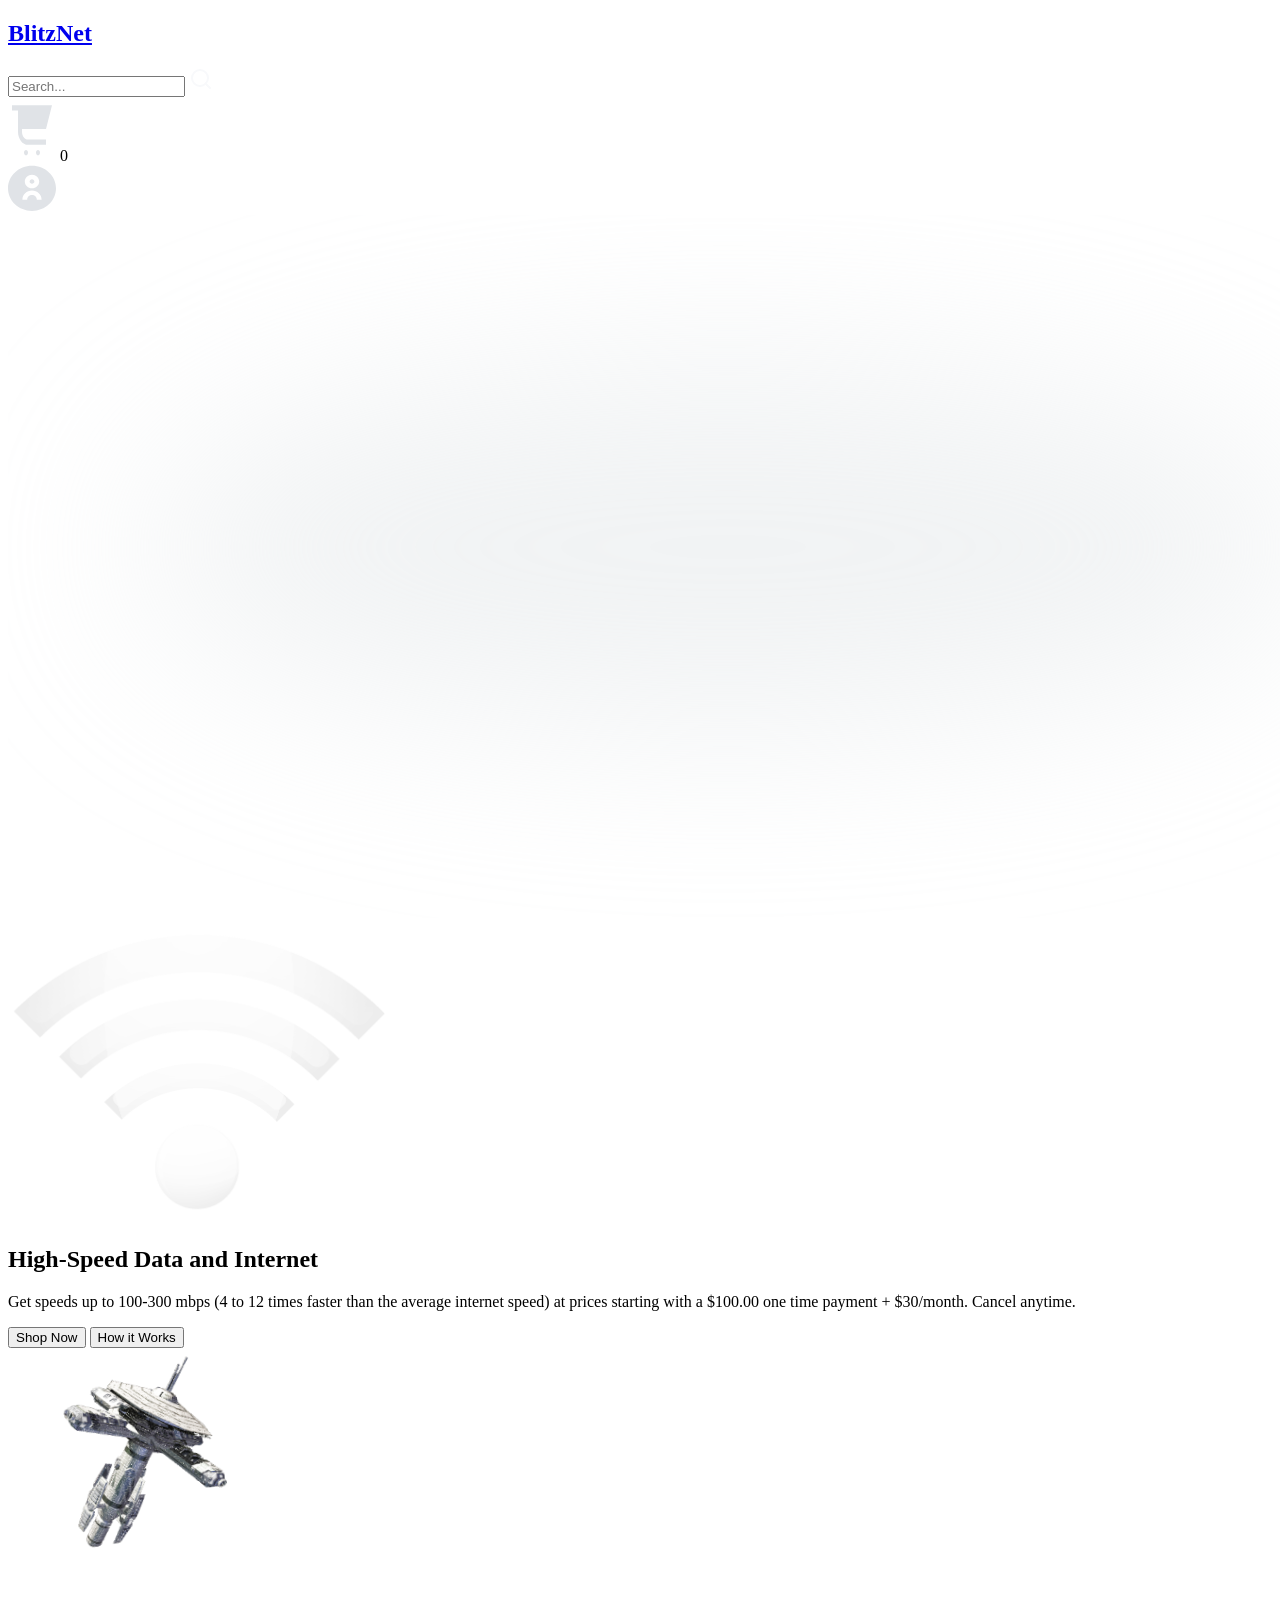
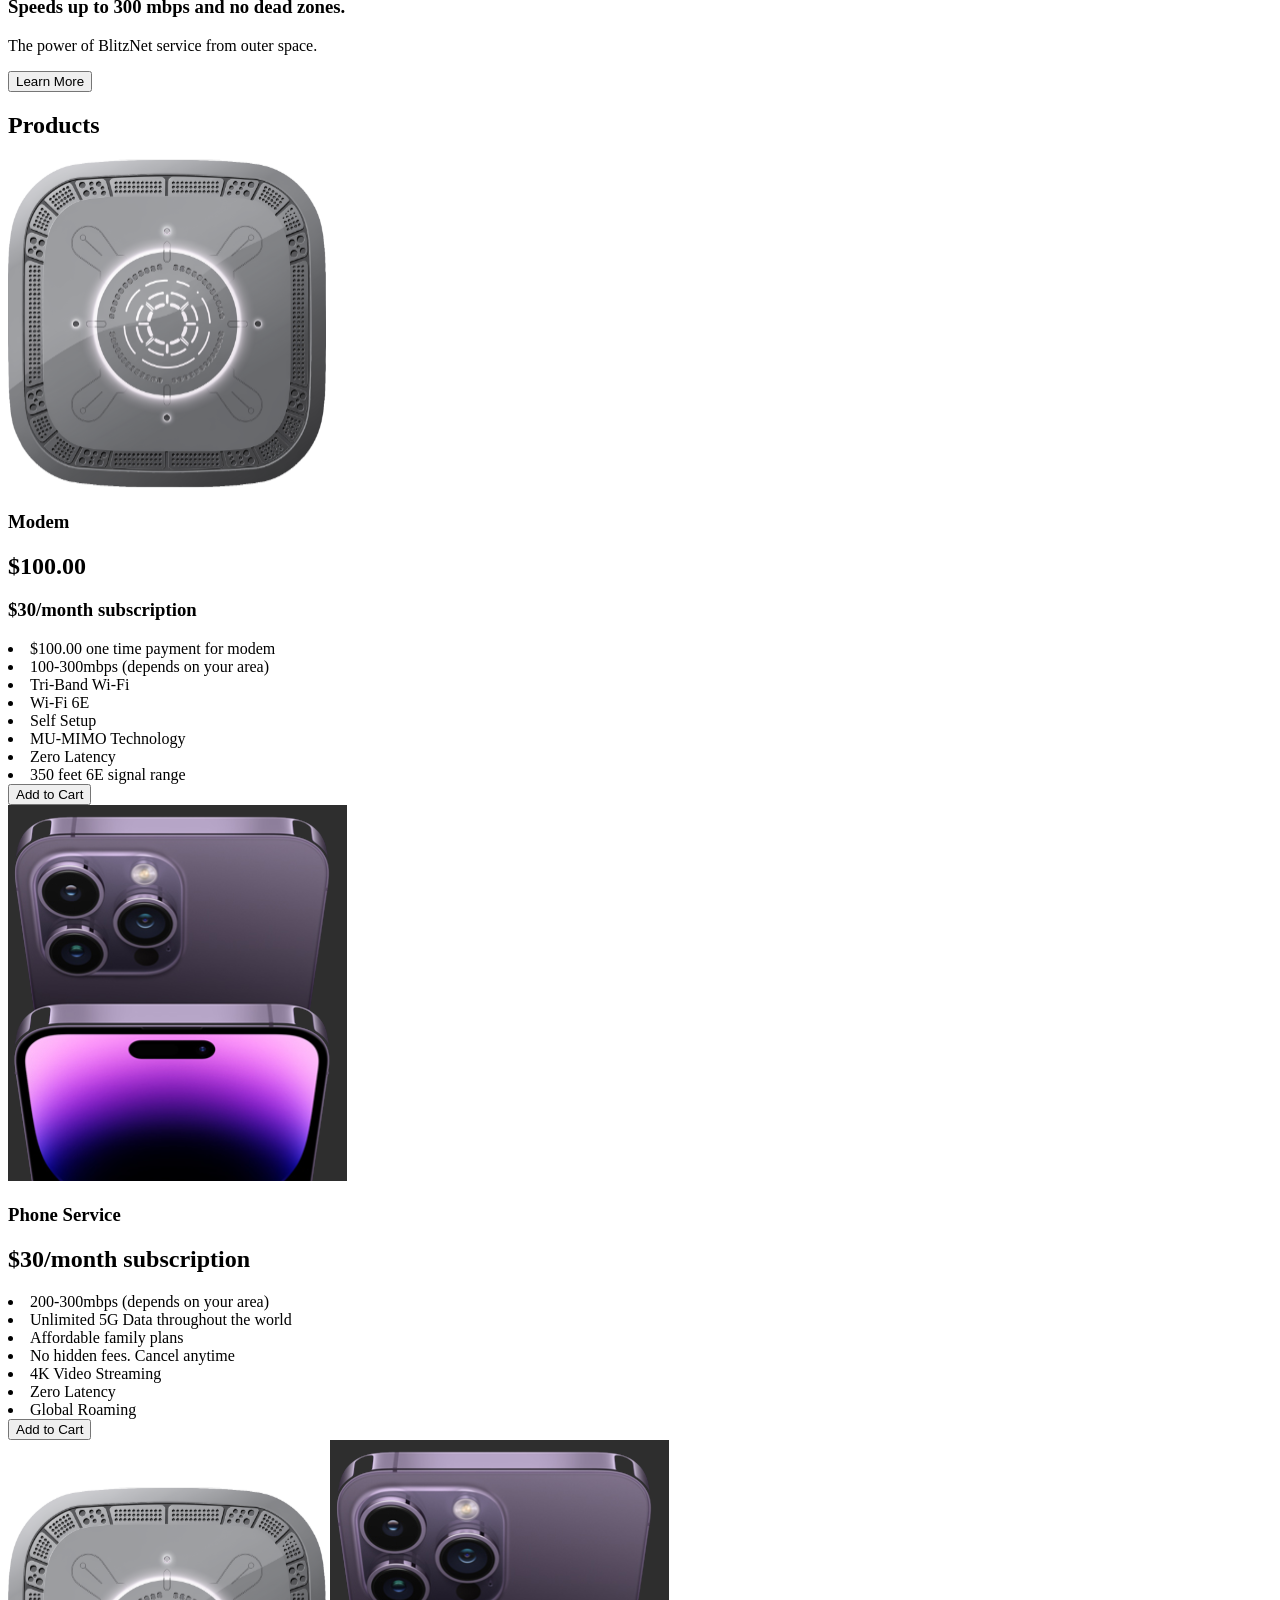
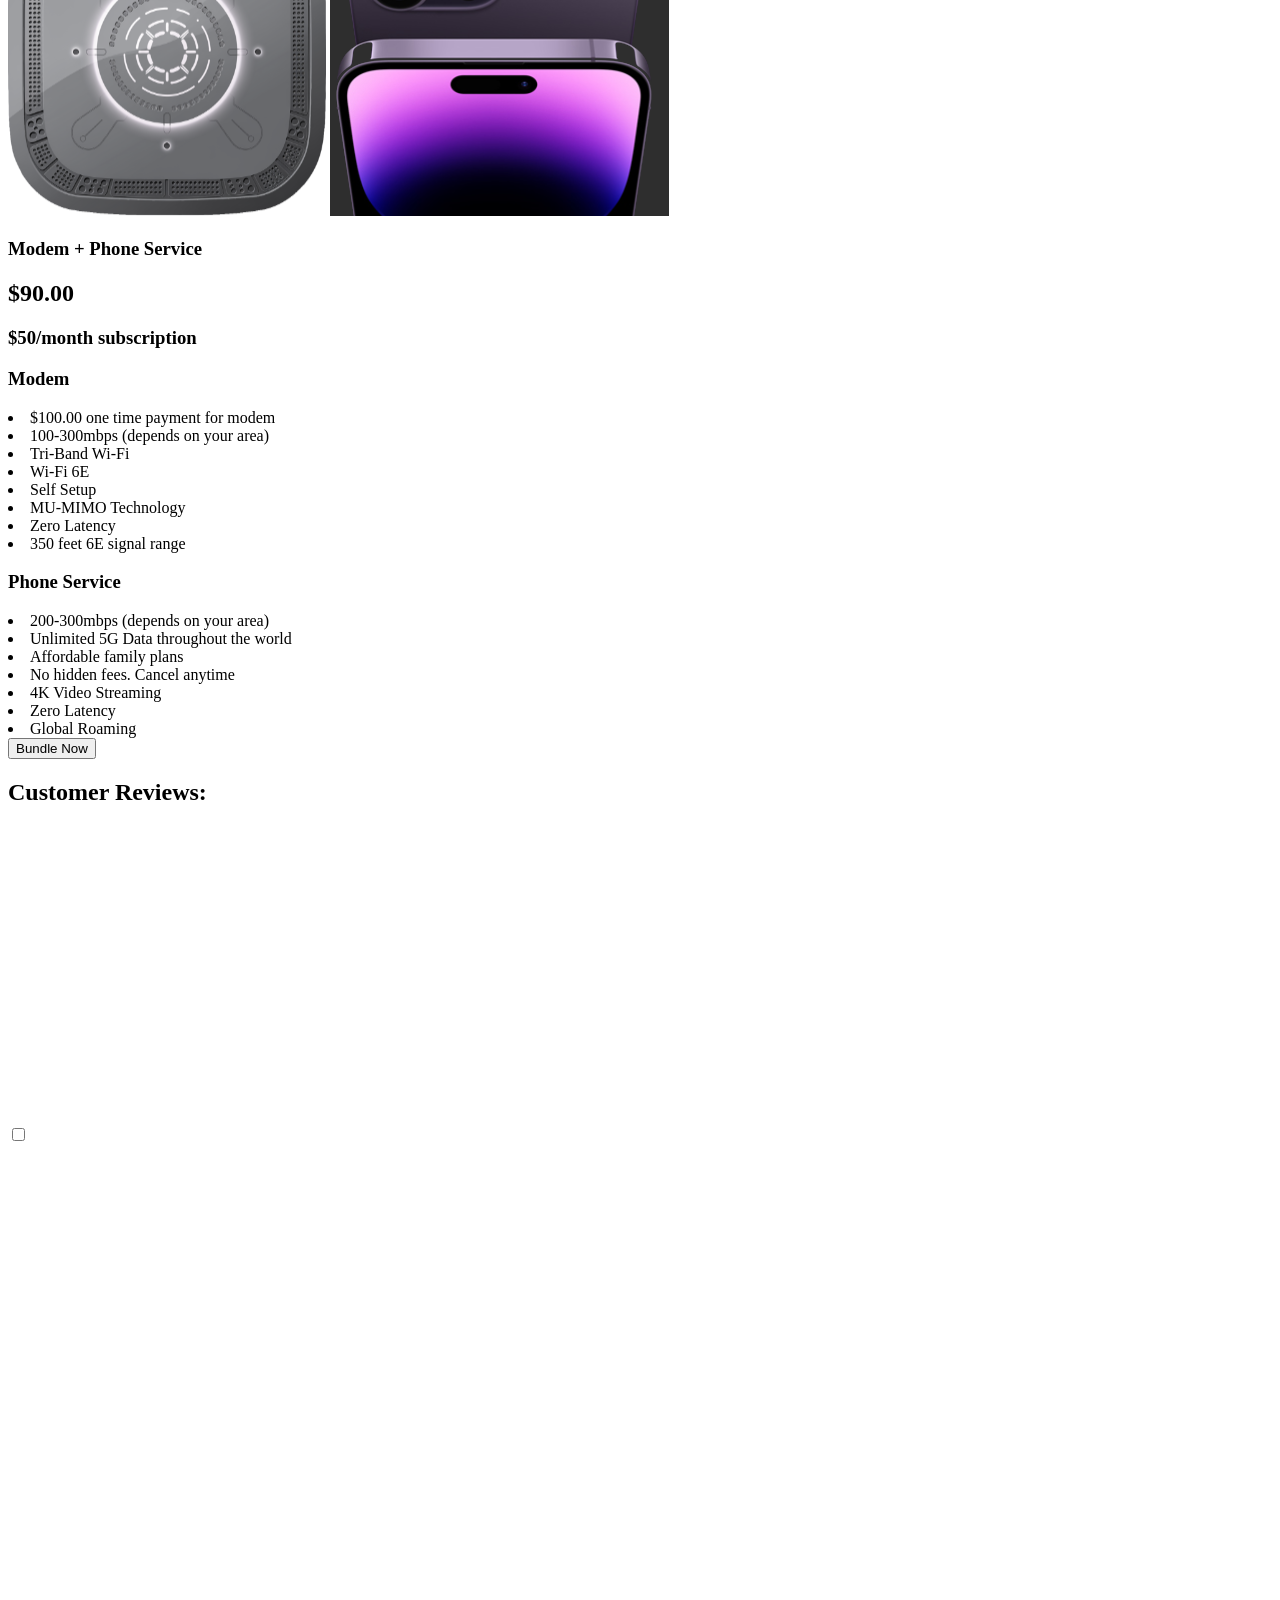
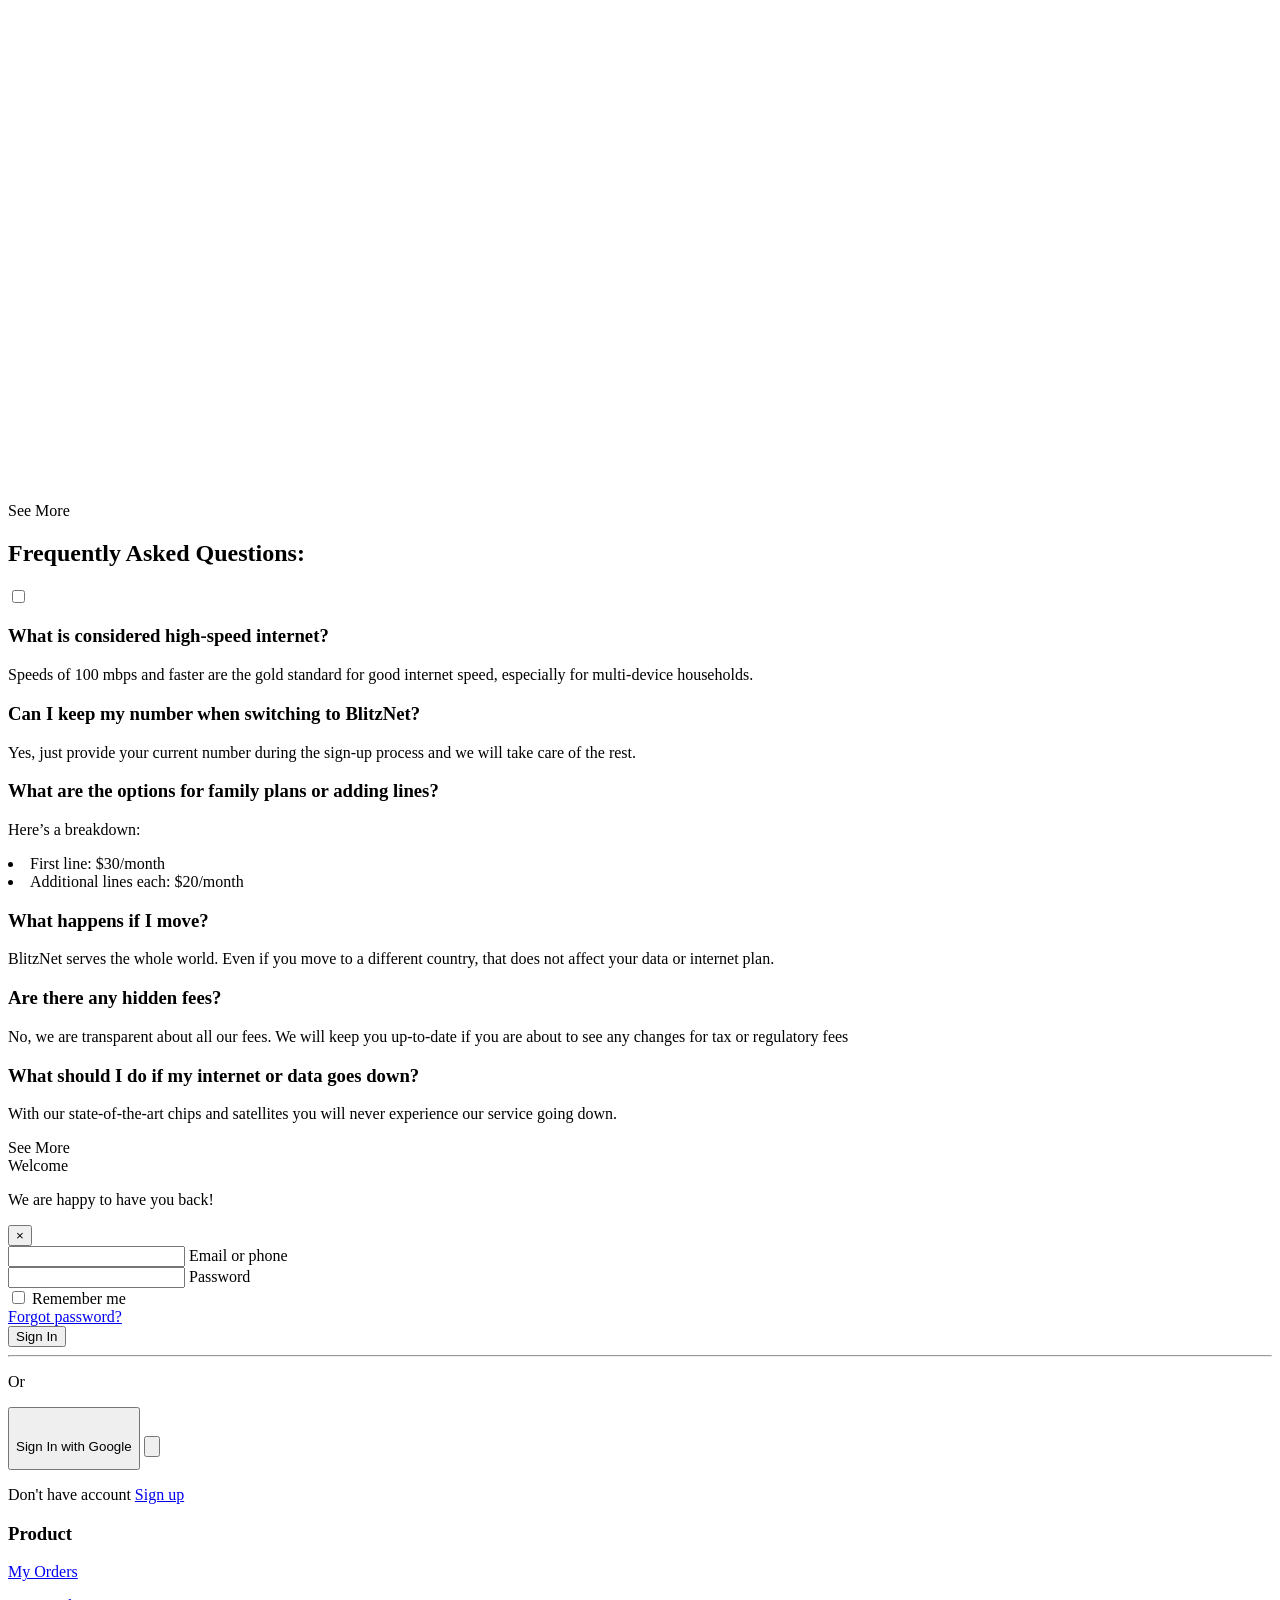
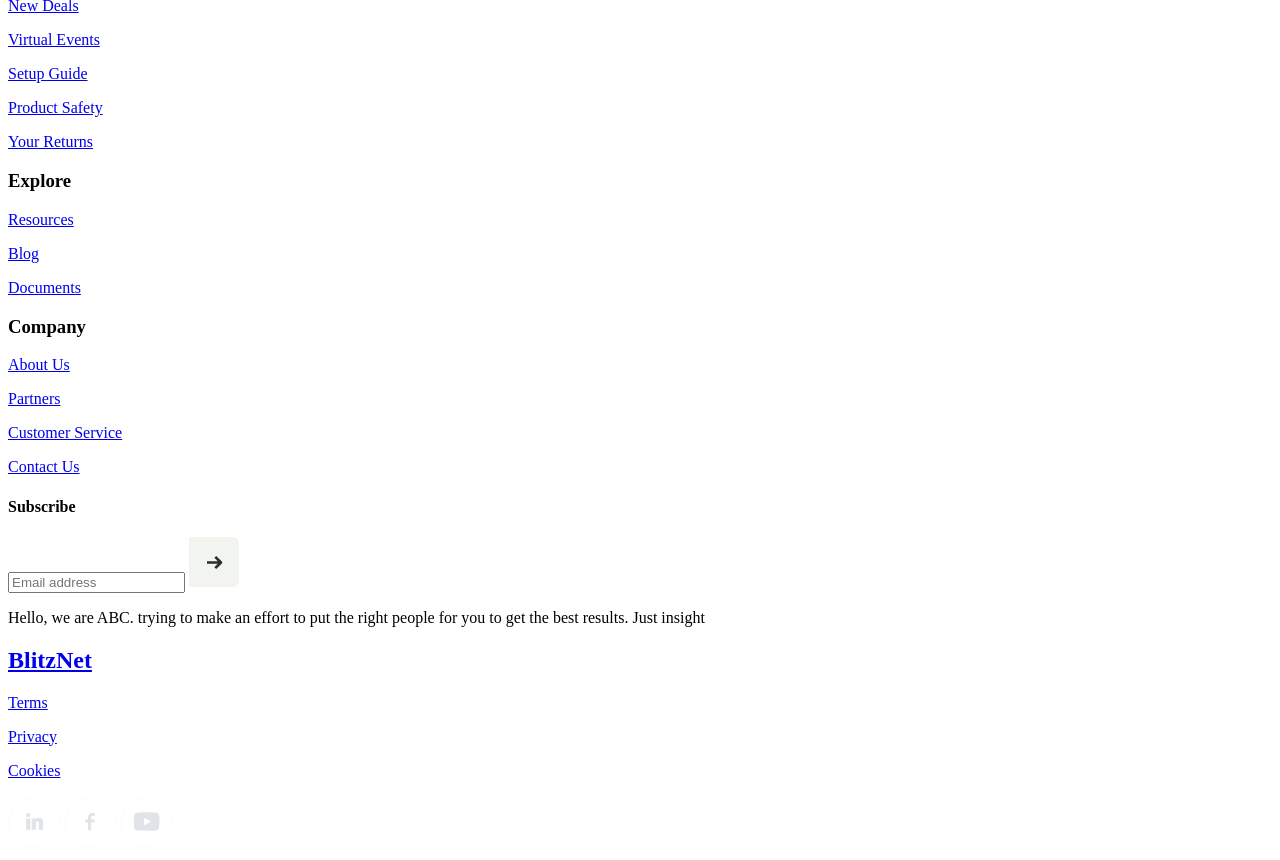
==== commit 72e865a8: "Update index.html" ====
--- a/index.html
+++ b/index.html
@@ -4,7 +4,7 @@
     <meta charset="UTF-8" />
     <meta name="viewport" content="width=device-width, initial-scale=1.0" />
     <title>BlitzNet</title>
-    <link rel="stylesheet" href="index.css" />
+    <link rel="stylesheet" type="type/css" href="/index.css" />
     <link rel="preconnect" href="https://fonts.googleapis.com" />
     <link rel="preconnect" href="https://fonts.gstatic.com" crossorigin />
     <link
